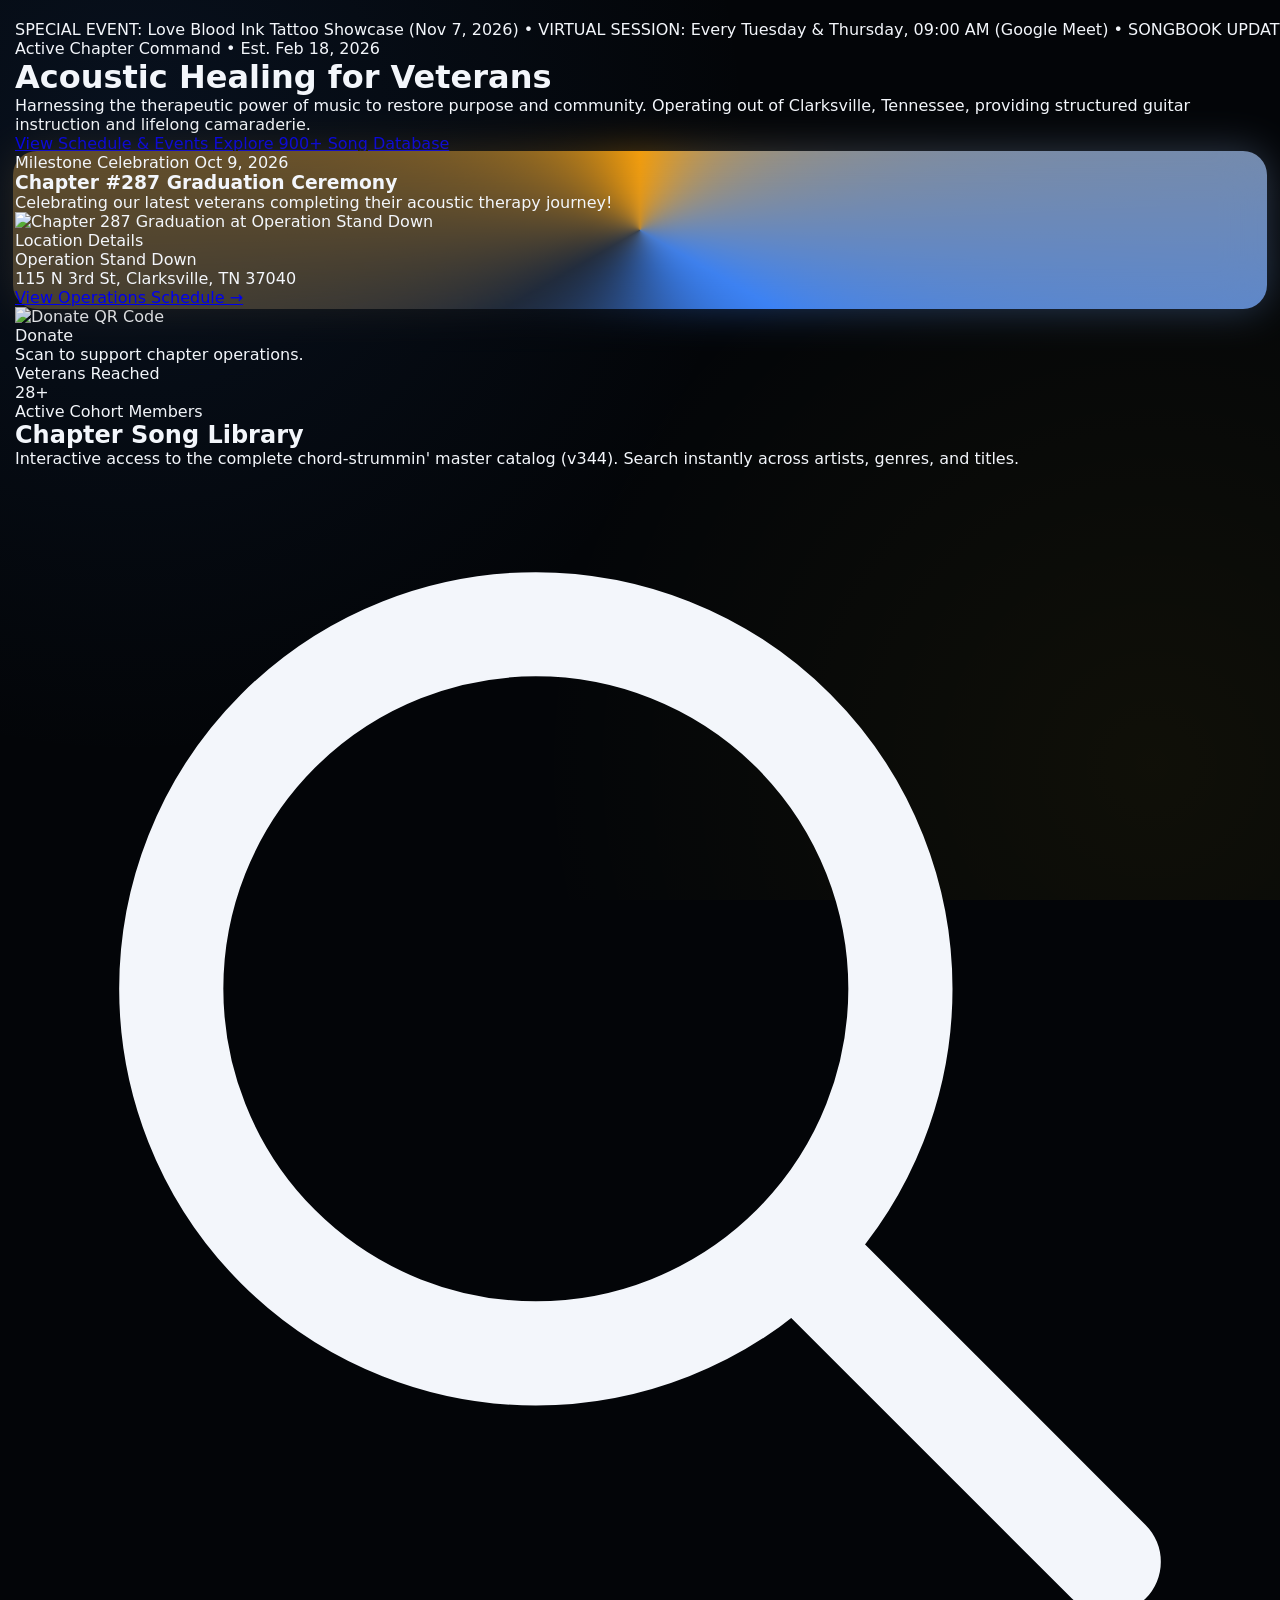
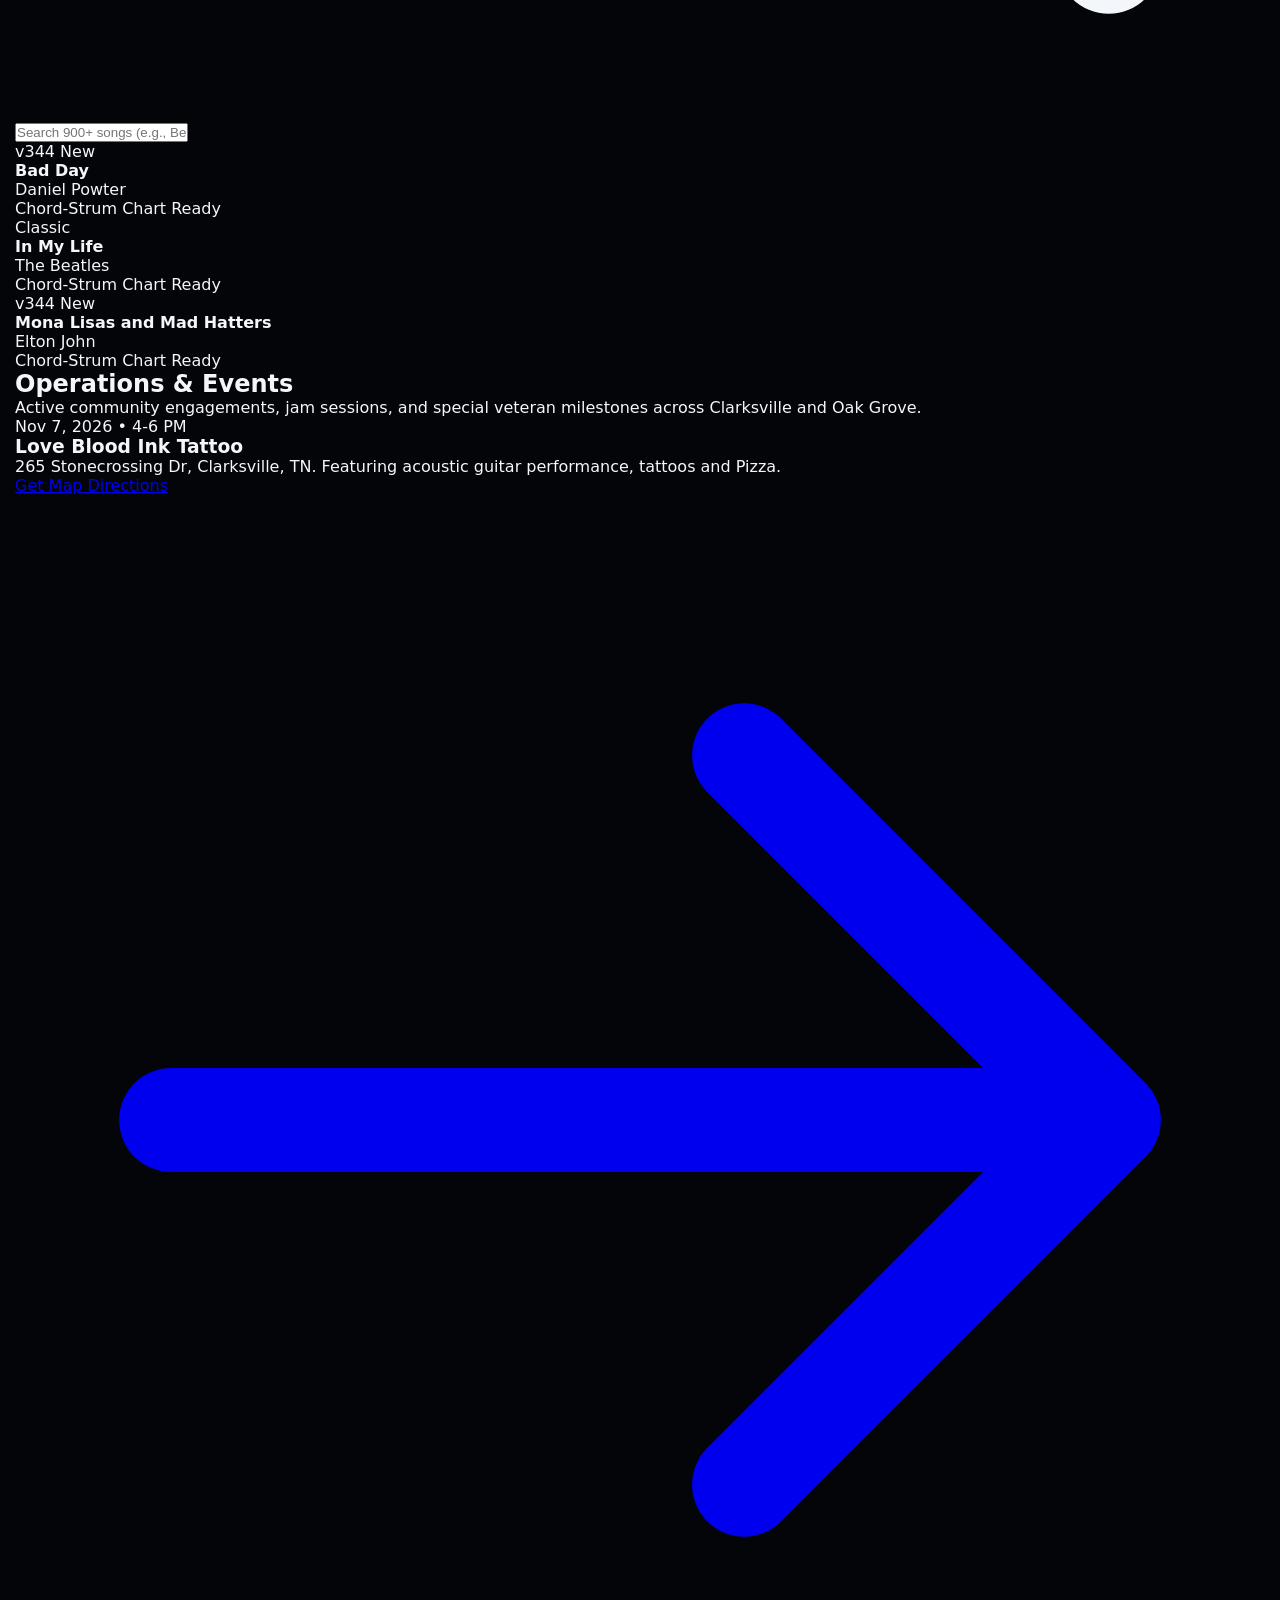
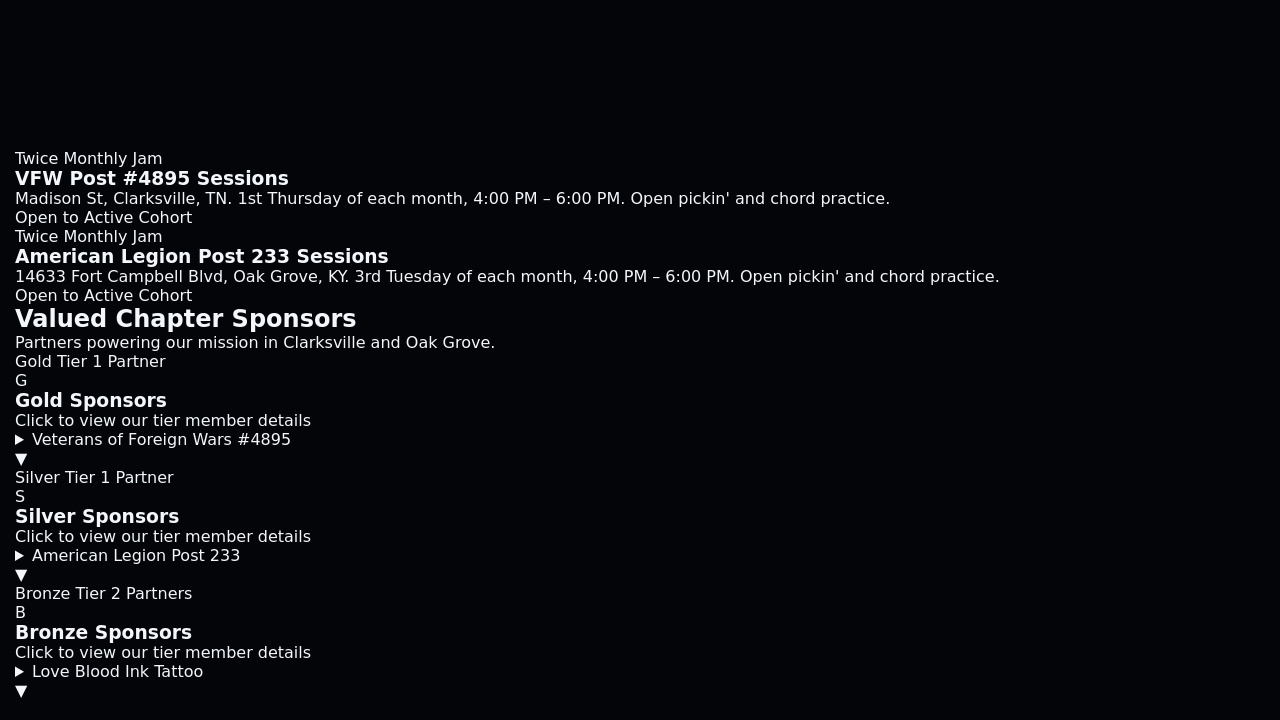
==== index.html @ 3e3a2ae1 "Add Google site verification meta tag" ====
<!-- index.html -->
<!DOCTYPE html>
<html lang="en" class="dark">
<head>
    <meta charset="UTF-8">
    <meta name="viewport" content="width=device-width, initial-scale=1.0">
    <meta name="google-site-verification" content="AW5f9Mmrhe_3c3aLxOnOSqoqb2fnIcGf6mz54ouzAdc" />
    <title>Guitars For Vets | Clarksville Chapter 287</title>
    <script src="https://cdn.tailwindcss.com"></script>
    <link rel="stylesheet" href="style.css">
    <link rel="preconnect" href="https://fonts.googleapis.com">
    <link rel="preconnect" href="https://fonts.gstatic.com" crossorigin>
    <link href="https://fonts.googleapis.com/css2?family=Plus+Jakarta+Sans:wght@300;400;500;600;700;800&family=Space+Grotesk:wght@500;700&display=swap" rel="stylesheet">
    
    <!-- Favicon & Asset Links -->
    <link rel="icon" href="images/Picture2.png">

    <!-- Component Scripts -->
    <script src="components/nav.js" defer></script>
    <script src="components/footer.js" defer></script>
</head>
<body class="bg-[#030712] text-slate-100 font-['Plus_Jakarta_Sans',sans-serif] selection:bg-amber-500 selection:text-black overflow-x-hidden">

    <!-- Ambient Neon Backdrops -->
    <div class="fixed inset-0 pointer-events-none z-0">
        <div class="absolute top-[-10%] left-[-10%] w-[50vw] h-[50vw] rounded-full bg-amber-600/10 blur-[140px]"></div>
        <div class="absolute bottom-[-10%] right-[-10%] w-[50vw] h-[50vw] rounded-full bg-blue-600/10 blur-[140px]"></div>
    </div>

    <!-- Nav injected dynamically -->
    <div id="nav-placeholder"></div>

    <!-- Ticker Container -->
    <div class="relative z-10 max-w-7xl mx-auto px-6 mt-8">
        <div class="border border-slate-800/80 bg-slate-950/60 backdrop-blur-md rounded-3xl overflow-hidden py-4 shadow-xl">
            <div class="flex whitespace-nowrap animate-marquee">
                <div class="flex items-center gap-12 text-sm font-semibold tracking-wider text-slate-300 px-6">
                    <span class="flex items-center gap-2 text-amber-400"><span class="w-2 h-2 rounded-full bg-amber-400"></span> SPECIAL EVENT: Love Blood Ink Tattoo Showcase (Nov 7, 2026)</span>
                    <span>•</span>
                    <span>VIRTUAL SESSION: Every Tuesday &amp; Thursday, 09:00 AM (Google Meet)</span>
                    <span>•</span>
                    <span class="text-blue-400">SONGBOOK UPDATE: v344 Live with 900+ Indexed Charts</span>
                    <span>•</span>
                    <span>JAM SESSIONS: 1st Thursday; @ VFW Post #4895, Madison St.</span>
                    <span>•</span>
                    <span>JAM SESSIONS: 3rd Tuesday; @ American Legion Post 233, Oak Grove, KY</span>
                    <span>•</span>
                    <span>Graduation: 9 October, 12pm @ Operation Stand Down, 115 N 3rd St. Clarksville, TN 37040</span>
                </div>
                <div class="flex items-center gap-12 text-sm font-semibold tracking-wider text-slate-300 px-6" aria-hidden="true">
                    <span class="flex items-center gap-2 text-amber-400"><span class="w-2 h-2 rounded-full bg-amber-400"></span> SPECIAL EVENT: Love Blood Ink Tattoo Showcase (Nov 7, 2026)</span>
                    <span>•</span>
                    <span>VIRTUAL SESSION: Every Tuesday &amp; Thursday, 09:00 AM (Google Meet)</span>
                    <span>•</span>
                    <span class="text-blue-400">SONGBOOK UPDATE: v344 Live with 900+ Indexed Charts</span>
                    <span>•</span>
                    <span>JAM SESSIONS: 1st Thursday; @ VFW Post #4895, Madison St.</span>
                    <span>•</span>
                    <span>JAM SESSIONS: 3rd Tuesday; @ American Legion Post 233, Oak Grove, KY</span>
                    <span>•</span>
                    <span>Graduation: 9 October, 12pm @ Operation Stand Down, 115 N 3rd St. Clarksville, TN 37040</span>
                </div>
            </div>
        </div>
    </div>

    <!-- Sponsor Flyer Thumbnail Showcase Banner 
    <section class="relative z-10 max-w-7xl mx-auto px-6 mt-8">
        <div class="p-6 rounded-3xl bg-slate-900/60 border border-slate-800/80 backdrop-blur-xl flex flex-col md:flex-row items-center justify-between gap-6 shadow-xl">
            <div class="space-y-2 text-center md:text-left">
                <span class="px-2.5 py-0.5 rounded-full bg-amber-500/20 text-amber-400 text-xs font-extrabold tracking-wider uppercase border border-amber-500/30">
                    Community Partners
                </span>
                <h3 class="text-2xl font-bold font-['Space_Grotesk'] text-white">
                    Thank You To Our Chapter Sponsors
                </h3>
                <p class="text-slate-400 text-sm max-w-xl">
                    Your support helps heal, music unites, and freedom inspires. Click to view our updated sponsor appreciation roster including VFW #4895, American Legion Post 233, Love Blood Ink Tattoo, and McReynolds Nave & Larson Funeral Home.
                </p>
            </div>
            <div class="w-full md:w-72 shrink-0">
                <a href="#gallery" class="block rounded-2xl overflow-hidden border border-slate-700/60 bg-slate-950/80 group shadow-lg hover:border-amber-500/50 transition-all">
                    <!-- Correct path to the flyer is images/sponsor.appreciation1.jpg -->
                   <!-- <img src="images/sponsor.appreciation1.jpg" alt="Chapter 287 Sponsor Appreciation Flyer" class="w-full h-auto object-cover group-hover:scale-105 transition-transform duration-500">
                </a>
            </div>
        </div>
    </section> -->

    <!-- Hero Section -->
    <header class="relative z-10 max-w-7xl mx-auto px-6 pt-8 pb-6 lg:pt-10 lg:pb-8">
        <div class="grid lg:grid-cols-12 gap-12 items-center">
            <div class="lg:col-span-7 space-y-8">
                <div class="inline-flex items-center gap-2 px-3.5 py-1.5 rounded-full bg-amber-500/10 border border-amber-500/20 text-amber-400 text-xs font-semibold tracking-wide uppercase animate-pulse">
                    <span class="w-2 h-2 rounded-full bg-amber-400"></span>
                    Active Chapter Command • Est. Feb 18, 2026
                </div>
                <h1 class="text-5xl lg:text-7xl font-extrabold font-['Space_Grotesk'] tracking-tight leading-[1.1]">
                    Acoustic Healing for <span class="text-transparent bg-clip-text bg-gradient-to-r from-amber-400 to-amber-600">Veterans</span>
                </h1>
                <p class="text-slate-400 text-lg leading-relaxed">
                    Harnessing the therapeutic power of music to restore purpose and community. Operating out of Clarksville, Tennessee, providing structured guitar instruction and lifelong camaraderie.
                </p>
                <div class="flex flex-wrap gap-4 pt-2">
                    <a href="operations.html" class="px-8 py-4 rounded-2xl bg-gradient-to-r from-amber-500 to-amber-600 text-slate-950 font-bold hover:from-amber-400 hover:to-amber-500 transition-all shadow-lg shadow-amber-500/20 flex items-center gap-2">
                        View Schedule &amp; Events
                    </a>
                    <a href="songs.html" class="px-8 py-4 rounded-2xl bg-slate-900/80 border border-slate-800 text-white font-bold hover:bg-slate-800 hover:border-slate-700 transition-all">
                        Explore 900+ Song Database
                    </a>
                </div>
            </div>

            <!-- Bento Cards Column -->
            <div class="lg:col-span-5 space-y-6">
                <!-- Graduation Flash Announcement Card with Continuous Glowing Border -->
                <div class="relative p-[2px] rounded-3xl overflow-hidden shadow-2xl shadow-amber-500/20 animate-border-glow">
                    <div class="relative z-10 bg-slate-900/95 backdrop-blur-xl p-6 rounded-[23px] space-y-5 border border-slate-800/80">
                        
                        <!-- Header & Badge -->
                        <div class="space-y-2">
                            <div class="flex items-center justify-between">
                                <span class="px-2.5 py-0.5 rounded-full bg-amber-500/20 text-amber-400 text-xs font-extrabold tracking-wider uppercase border border-amber-500/30">
                                    Milestone Celebration
                                </span>
                                <span class="text-xs text-slate-400 font-medium">Oct 9, 2026</span>
                            </div>
                            <h3 class="text-xl font-bold font-['Space_Grotesk'] text-white">
                                Chapter #287 Graduation Ceremony
                            </h3>
                            <p class="text-slate-300 text-sm leading-relaxed">
                                Celebrating our latest veterans completing their acoustic therapy journey!
                            </p>
                        </div>
                    
                        <!-- OSD Graduation Image Preview -->
                        <div class="rounded-xl overflow-hidden border border-slate-700/50 bg-slate-950/40 relative group flex items-center justify-center p-2">
                            <img src="images/grad-oct-10.jpg" alt="Chapter 287 Graduation at Operation Stand Down" class="w-full h-auto object-contain rounded-lg group-hover:scale-[1.02] transition-transform duration-500">
                        </div>

                        <!-- Location Box -->
                        <div class="p-4 rounded-2xl bg-slate-950/60 border border-slate-800/60 space-y-1">
                            <span class="block text-xs uppercase tracking-wider text-amber-400 font-bold">Location Details</span>
                            <p class="text-white text-sm font-semibold">Operation Stand Down</p>
                            <p class="text-slate-400 text-xs">115 N 3rd St, Clarksville, TN 37040</p>
                        </div>

                        <!-- Action Button -->
                        <div>
                            <a href="sessions.html" class="w-full inline-flex items-center justify-center px-6 py-3 rounded-xl bg-amber-500 hover:bg-amber-400 text-black font-bold text-sm transition-all shadow-lg shadow-amber-500/30 transform hover:-translate-y-0.5">
                                View Operations Schedule &rarr;
                            </a>
                        </div>

                    </div>
                </div>
                
                <div class="grid grid-cols-2 gap-4">
                    <div class="p-6 rounded-3xl bg-slate-900/60 border border-slate-800/80 backdrop-blur-md flex flex-col justify-between">
                        <div class="w-16 h-16 rounded-2xl bg-white p-2 flex items-center justify-center mb-4 overflow-hidden">
                            <img src="images/Designer.png" alt="Donate QR Code" class="w-full h-full object-contain">
                        </div>
                        <div>
                            <div class="text-xs font-bold text-amber-500 uppercase tracking-widest">Donate</div>
                            <div class="text-xs text-slate-400 mt-0.5">Scan to support chapter operations.</div>
                        </div>
                    </div>
                    <div class="p-6 rounded-3xl bg-slate-900/60 border border-slate-800/80 backdrop-blur-md flex flex-col justify-between">
                        <div class="text-xs font-bold text-slate-400 uppercase tracking-widest">Veterans Reached</div>
                        <div class="text-3xl font-extrabold text-amber-400 font-['Space_Grotesk'] my-2">28+</div>
                        <div class="text-xs text-slate-400">Active Cohort Members</div>
                    </div>
                </div>
            </div>
        </div>
    </header>
    
    <!-- Main Content Section -->
    <main class="relative z-10 max-w-7xl mx-auto px-6 pt-4 pb-24 space-y-24">

        <!-- Songbook Engine -->
        <section id="songbook" class="space-y-8">
            <div class="max-w-2xl">
                <h2 class="text-3xl lg:text-4xl font-extrabold font-['Space_Grotesk'] tracking-tight">Chapter Song Library</h2>
                <p class="text-slate-400 mt-2">Interactive access to the complete chord-strummin' master catalog (v344). Search instantly across artists, genres, and titles.</p>
            </div>

            <div class="p-8 rounded-3xl bg-slate-900/80 border border-slate-800/80 backdrop-blur-2xl shadow-2xl space-y-6">
                <div class="relative">
                    <svg class="absolute left-4 top-1/2 -translate-y-1/2 w-5 h-5 text-slate-500" fill="none" stroke="currentColor" viewBox="0 0 24 24"><path stroke-linecap="round" stroke-linejoin="round" stroke-width="2" d="M21 21l-6-6m2-5a7 7 0 11-14 0 7 7 0 0114 0z"/></svg>
                    <input type="text" id="liveSongSearch" placeholder="Search 900+ songs (e.g., Beatles, Daniel Powter, Johnny Cash, Ed Sheeran)..." class="w-full bg-slate-950/80 border border-slate-800 rounded-2xl pl-12 pr-4 py-4 text-white placeholder-slate-500 focus:outline-none focus:border-amber-500 transition-colors font-medium">
                </div>

                <div class="grid md:grid-cols-2 lg:grid-cols-3 gap-4" id="songGrid">
                    <div class="p-5 rounded-2xl bg-slate-950/50 border border-slate-800/60 hover:border-amber-500/40 transition-all flex flex-col justify-between">
                        <div>
                            <span class="text-xs font-semibold px-2.5 py-1 rounded-md bg-amber-500/10 text-amber-400">v344 New</span>
                            <h4 class="font-bold text-white mt-3 text-lg">Bad Day</h4>
                            <p class="text-sm text-slate-400">Daniel Powter</p>
                        </div>
                        <span class="text-xs text-slate-500 mt-4 flex items-center gap-1 font-mono">Chord-Strum Chart Ready</span>
                    </div>
                    <div class="p-5 rounded-2xl bg-slate-950/50 border border-slate-800/60 hover:border-amber-500/40 transition-all flex flex-col justify-between">
                        <div>
                            <span class="text-xs font-semibold px-2.5 py-1 rounded-md bg-blue-500/10 text-blue-400">Classic</span>
                            <h4 class="font-bold text-white mt-3 text-lg">In My Life</h4>
                            <p class="text-sm text-slate-400">The Beatles</p>
                        </div>
                        <span class="text-xs text-slate-500 mt-4 flex items-center gap-1 font-mono">Chord-Strum Chart Ready</span>
                    </div>
                    <div class="p-5 rounded-2xl bg-slate-950/50 border border-slate-800/60 hover:border-amber-500/40 transition-all flex flex-col justify-between">
                        <div>
                            <span class="text-xs font-semibold px-2.5 py-1 rounded-md bg-amber-500/10 text-amber-400">v344 New</span>
                            <h4 class="font-bold text-white mt-3 text-lg">Mona Lisas and Mad Hatters</h4>
                            <p class="text-sm text-slate-400">Elton John</p>
                        </div>
                        <span class="text-xs text-slate-500 mt-4 flex items-center gap-1 font-mono">Chord-Strum Chart Ready</span>
                    </div>
                </div>
            </div>
        </section>

        <!-- Chapter Operations & Special Events Grid -->
        <section id="events" class="space-y-8">
            <div class="max-w-2xl">
                <h2 class="text-3xl lg:text-4xl font-extrabold font-['Space_Grotesk'] tracking-tight">Operations &amp; Events</h2>
                <p class="text-slate-400 mt-2">Active community engagements, jam sessions, and special veteran milestones across Clarksville and Oak Grove.</p>
            </div>

            <div class="grid lg:grid-cols-3 gap-6">
                <div class="p-8 rounded-3xl bg-slate-900/60 border border-slate-800/80 backdrop-blur-xl flex flex-col justify-between">
                    <div>
                        <div class="text-xs font-bold tracking-widest text-amber-400 uppercase">Nov 7, 2026 • 4-6 PM</div>
                        <h3 class="text-2xl font-bold font-['Space_Grotesk'] text-white mt-2">Love Blood Ink Tattoo</h3>
                        <p class="text-slate-400 text-sm mt-3 leading-relaxed">265 Stonecrossing Dr, Clarksville, TN. Featuring acoustic guitar performance, tattoos and Pizza.</p>
                    </div>
                    <a href="https://maps.google.com/?q=265+Stonecrossing+Drive+Clarksville+TN+37042" target="_blank" rel="noopener noreferrer" class="mt-8 inline-flex items-center gap-2 text-sm font-bold text-amber-400 hover:text-amber-300">
                        <span>Get Map Directions</span>
                        <svg class="w-4 h-4" fill="none" stroke="currentColor" viewBox="0 0 24 24"><path stroke-linecap="round" stroke-linejoin="round" stroke-width="2" d="M14 5l7 7m0 0l-7 7m7-7H3"/></svg>
                    </a>
                </div>

                <div class="p-8 rounded-3xl bg-slate-900/60 border border-slate-800/80 backdrop-blur-xl flex flex-col justify-between">
                    <div>
                        <div class="text-xs font-bold tracking-widest text-blue-400 uppercase">Twice Monthly Jam</div>
                        <h3 class="text-2xl font-bold font-['Space_Grotesk'] text-white mt-2">VFW Post #4895 Sessions</h3>
                        <p class="text-slate-400 text-sm mt-3 leading-relaxed">Madison St, Clarksville, TN. 1st Thursday of each month, 4:00 PM – 6:00 PM. Open pickin' and chord practice.</p>
                    </div>
                    <span class="mt-8 inline-flex items-center gap-2 text-sm font-semibold text-slate-500">
                        <span>Open to Active Cohort</span>
                    </span>
                </div>

                <div class="p-8 rounded-3xl bg-slate-900/60 border border-slate-800/80 backdrop-blur-xl flex flex-col justify-between">
                    <div>
                        <div class="text-xs font-bold tracking-widest text-blue-400 uppercase">Twice Monthly Jam</div>
                        <h3 class="text-2xl font-bold font-['Space_Grotesk'] text-white mt-2">American Legion Post 233 Sessions</h3>
                        <p class="text-slate-400 text-sm mt-3 leading-relaxed">14633 Fort Campbell Blvd, Oak Grove, KY. 3rd Tuesday of each month, 4:00 PM – 6:00 PM. Open pickin' and chord practice.</p>
                    </div>
                    <span class="mt-8 inline-flex items-center gap-2 text-sm font-semibold text-slate-500">
                        <span>Open to Active Cohort</span>
                    </span>
                </div> 
            </div>
        </section>

        <!-- Sponsor Tiers & Business Cards Section -->
        <section id="gallery" class="space-y-6">
            <div>
                <h2 class="text-3xl font-extrabold font-['Space_Grotesk'] text-white tracking-tight">Valued Chapter Sponsors</h2>
                <p class="text-slate-400 mt-1">Partners powering our mission in Clarksville and Oak Grove.</p>
            </div>

            <!-- Tiers Grid Container (Strictly 3 Columns) -->
            <div class="grid grid-cols-1 md:grid-cols-3 gap-6">
                
                <!-- Gold Tier -->
                <div class="p-6 rounded-3xl bg-slate-900/60 border border-slate-800/80 backdrop-blur-xl flex flex-col justify-between space-y-4">
                    <div>
                        <div class="flex items-center justify-between">
                            <div class="flex items-center gap-2">
                                <span class="text-xs font-bold tracking-widest text-amber-500 uppercase">Gold Tier</span>
                                <span class="px-2 py-0.5 rounded-full bg-amber-500/20 text-amber-400 text-[10px] font-bold">1 Partner</span>
                            </div>
                            <span class="w-8 h-8 rounded-xl bg-amber-500/10 border border-amber-500/30 text-amber-400 font-bold text-xs flex items-center justify-center">G</span>
                        </div>
                        <h3 class="text-xl font-bold font-['Space_Grotesk'] text-white mt-3">Gold Sponsors</h3>
                        <p class="text-slate-400 text-xs mt-1">Click to view our tier member details</p>
                    </div>

                    <!-- Partner Card Inside Tier Container -->
                    <div class="space-y-3 pt-2">
                        <details class="group/partner bg-slate-950/60 border border-slate-800/60 rounded-2xl p-4 cursor-pointer transition-all">
                            <summary class="flex items-center justify-between list-none select-none">
                                <span class="font-bold text-white text-sm">Veterans of Foreign Wars #4895</span>
                                <div class="w-6 h-6 rounded-lg bg-amber-500/10 border border-amber-500/30 text-amber-400 font-bold text-xs flex items-center justify-center group-open/partner:rotate-180 transition-transform">
                                    ▼
                                </div>
                            </summary>
                            <div class="mt-3 pt-3 border-t border-slate-800/80 text-xs text-slate-400">
                                <p>1701 Haynes St. Clarksville, TN 37043</p>
                            </div>
                        </details>
                    </div>
                </div>

                <!-- Silver Tier -->
                <div class="p-6 rounded-3xl bg-slate-900/60 border border-slate-800/80 backdrop-blur-xl flex flex-col justify-between space-y-4">
                    <div>
                        <div class="flex items-center justify-between">
                            <div class="flex items-center gap-2">
                                <span class="text-xs font-bold tracking-widest text-slate-400 uppercase">Silver Tier</span>
                                <span class="px-2 py-0.5 rounded-full bg-slate-400/20 text-slate-300 text-[10px] font-bold">1 Partner</span>
                            </div>
                            <span class="w-8 h-8 rounded-xl bg-slate-400/10 border border-slate-400/30 text-slate-300 font-bold text-xs flex items-center justify-center">S</span>
                        </div>
                        <h3 class="text-xl font-bold font-['Space_Grotesk'] text-white mt-3">Silver Sponsors</h3>
                        <p class="text-slate-400 text-xs mt-1">Click to view our tier member details</p>
                    </div>

                    <!-- Partner Card Inside Tier Container -->
                    <div class="space-y-3 pt-2">
                        <details class="group/partner bg-slate-950/60 border border-slate-800/60 rounded-2xl p-4 cursor-pointer transition-all">
                            <summary class="flex items-center justify-between list-none select-none">
                                <span class="font-bold text-white text-sm">American Legion Post 233</span>
                                <div class="w-6 h-6 rounded-lg bg-slate-400/10 border border-slate-400/30 text-slate-300 font-bold text-xs flex items-center justify-center group-open/partner:rotate-180 transition-transform">
                                    ▼
                                </div>
                            </summary>
                            <div class="mt-3 pt-3 border-t border-slate-800/80 text-xs text-slate-400">
                                <p>14633 Fort Campbell Blvd. Oak Grove, KY 42262</p>
                            </div>
                        </details>
                    </div>
                </div>

                <!-- Bronze Tier -->
                <div class="p-6 rounded-3xl bg-slate-900/60 border border-slate-800/80 backdrop-blur-xl flex flex-col justify-between space-y-4">
                    <div>
                        <div class="flex items-center justify-between">
                            <div class="flex items-center gap-2">
                                <span class="text-xs font-bold tracking-widest text-amber-600 uppercase">Bronze Tier</span>
                                <span class="px-2 py-0.5 rounded-full bg-amber-600/20 text-amber-500 text-[10px] font-bold">2 Partners</span>
                            </div>
                            <span class="w-8 h-8 rounded-xl bg-amber-600/10 border border-amber-600/30 text-amber-500 font-bold text-xs flex items-center justify-center">B</span>
                        </div>
                        <h3 class="text-xl font-bold font-['Space_Grotesk'] text-white mt-3">Bronze Sponsors</h3>
                        <p class="text-slate-400 text-xs mt-1">Click to view our tier member details</p>
                    </div>

                   <!-- Partner Cards Inside Tier Container -->
                    <div class="space-y-3 pt-2">
                        <!-- Partner 1: Love Blood Ink Tattoo -->
                        <details class="group/partner bg-slate-950/60 border border-slate-800/60 rounded-2xl p-4 cursor-pointer transition-all">
                            <summary class="flex items-center justify-between list-none select-none">
                                <span class="font-bold text-white text-sm">Love Blood Ink Tattoo</span>
                                <div class="w-6 h-6 rounded-lg bg-amber-600/10 border border-amber-600/30 text-amber-500 font-bold text-xs flex items-center justify-center group-open/partner:rotate-180 transition-transform">
                                    ▼
                                </div>
                            </summary>
                            <!-- Expanded Partner Content Goes Here -->
                            <div class="mt-4 pt-4 border-t border-slate-800/80 text-sm text-slate-300">
                                <p>Partner details and location info...</p>
                            </div>
                        </details>
                    </div>
                </div>
            </div>
        </div>
    </main>

    <!-- Footer injected dynamically -->
    <div id="footer-placeholder"></div>

</body>
</html>
---- style.css ----
/* style.css */
:root {
    --bg-deep: #030508;
    --surface: rgba(13, 17, 26, 0.7);
    --surface-hover: rgba(20, 26, 38, 0.85);
    --border: rgba(44, 103, 190, 0.25);
    --border-glow: rgba(255, 215, 0, 0.4);
    --gold: #FFD700;
    --silver: #C0C0C0;
    --bronze: #CD7F32;
    --accent-red: #ff334b;
    --text-main: #f3f6fb;
    --text-muted: #8b9ab3;
    --radius: 16px;
    --transition: all 0.3s cubic-bezier(0.16, 1, 0.3, 1);
}

* {
    box-sizing: border-box;
    margin: 0;
    padding: 0;
}

body {
    background-color: var(--bg-deep);
    color: var(--text-main);
    font-family: system-ui, -apple-system, BlinkMacSystemFont, "Segoe UI", Roboto, sans-serif;
    padding: 20px 15px; /* Reduced side padding slightly for small screens */
    background-image: 
        radial-gradient(circle at 10% 15%, rgba(44, 103, 190, 0.12) 0%, transparent 45%),
        radial-gradient(circle at 90% 85%, rgba(255, 215, 0, 0.05) 0%, transparent 45%);
    background-attachment: fixed;
    min-height: 100vh;
    overflow-x: hidden;
    max-width: 100vw;
}

html {
    overflow-x: hidden;
    max-width: 100vw;
}

.command-wrapper {
    max-width: 1320px;
    margin: 0 auto;
    display: flex;
    flex-direction: column;
    gap: 24px;
    width: 100%;
}

/* Glassmorphism Panels */
.glass-panel {
    background: var(--surface);
    backdrop-filter: blur(20px);
    -webkit-backdrop-filter: blur(20px);
    border: 1px solid var(--border);
    border-radius: var(--radius);
    padding: 20px;
    box-shadow: 0 20px 40px rgba(0, 0, 0, 0.6);
    transition: var(--transition);
}
.glass-panel:hover {
    border-color: var(--border-glow);
}

/* Hero Header */
.hero-header {
    display: flex;
    align-items: center;
    justify-content: space-between;
    padding: 15px 20px;
    background: linear-gradient(135deg, rgba(13, 17, 26, 0.85) 0%, rgba(5, 8, 15, 0.95) 100%);
    border: 1px solid rgba(44, 103, 190, 0.35);
    border-radius: var(--radius);
    position: relative;
    overflow: hidden;
    flex-wrap: wrap; /* Allows wrapping on small screens */
    gap: 15px;
}
.hero-header::before {
    content: '';
    position: absolute;
    top: 0; left: 0; width: 4px; height: 100%;
    background: var(--gold);
    box-shadow: 0 0 15px var(--gold);
}
.hero-logo {
    max-height: 55px;
    width: auto;
    filter: drop-shadow(0 4px 8px rgba(0,0,0,0.4));
}
.hero-titles {
    text-align: center;
    flex-grow: 1;
    padding: 0 10px;
}
.hero-titles h1 {
    font-size: 1.5em;
    font-weight: 800;
    color: var(--gold);
    letter-spacing: 0.04em;
    text-transform: uppercase;
    text-shadow: 0 2px 10px rgba(255, 215, 0, 0.2);
}
.hero-meta {
    font-size: 0.9em;
    color: var(--text-muted);
    margin-top: 4px;
    font-weight: 500;
}

/* Live Announcement Ticker */
.ticker-bar {
    background: rgba(8, 12, 20, 0.8);
    border: 1px solid var(--border);
    border-radius: 12px;
    padding: 10px 15px;
    display: flex;
    align-items: center;
    overflow: hidden;
}

.ticker-badge {
    background: #003366;
    color: var(--gold);
    font-weight: 800;
    font-size: 0.7em;
    padding: 5px 10px;
    border-radius: 6px;
    margin-right: 12px;
    letter-spacing: 0.08em;
    flex-shrink: 0;
    border: 1px solid rgba(255, 215, 0, 0.2);
}

.ticker-viewport {
    overflow: hidden;
    white-space: nowrap;
    width: 100%;
}

.ticker-track {
    display: inline-block;
    animation: marquee 105s linear infinite;
}

.ticker-item {
    display: inline-block;
    margin-right: 40px;
    font-size: 0.85em;
    color: var(--text-main);
    font-weight: 500;
}

@keyframes marquee {
    0% { transform: translateX(0); }
    100% { transform: translateX(-50%); }
}

.animate-marquee {
    display: flex;
    width: max-content;
    animation: marquee 105s linear infinite;
}

.animate-marquee:hover,
.ticker-bar:hover .ticker-track {
    animation-play-state: paused;
}

/* Bento Grid Layout */
.bento-grid {
    display: grid;
    grid-template-columns: repeat(3, 1fr);
    gap: 16px;
}
.bento-box {
    background: var(--surface);
    border: 1px solid var(--border);
    border-radius: var(--radius);
    padding: 20px;
    display: flex;
    flex-direction: column;
    justify-content: space-between;
    position: relative;
    transition: var(--transition);
}
.bento-box:hover {
    transform: translateY(-4px);
    border-color: var(--gold);
    box-shadow: 0 12px 30px rgba(0,0,0,0.5);
}

/* Featured Event Callout */
.featured-event-banner {
    background: linear-gradient(135deg, rgba(26, 13, 15, 0.9) 0%, rgba(13, 17, 26, 0.95) 100%);
    border: 2px solid var(--accent-red);
    border-radius: var(--radius);
    padding: 20px;
    display: flex;
    align-items: center;
    justify-content: space-between;
    gap: 16px;
    box-shadow: 0 10px 30px rgba(255, 51, 75, 0.15);
    flex-wrap: wrap;
}

/* Interactive Buttons */
.btn-action {
    background: var(--gold);
    color: #030508;
    padding: 10px 18px;
    font-weight: 700;
    font-size: 0.85em;
    border-radius: 8px;
    text-decoration: none;
    display: inline-flex;
    align-items: center;
    justify-content: center;
    gap: 8px;
    border: none;
    cursor: pointer;
    transition: var(--transition);
    box-shadow: 0 4px 15px rgba(255, 215, 0, 0.25);
    min-height: 44px; /* Touch target minimum requirement */
}
.btn-action:hover {
    opacity: 0.95;
    transform: scale(1.02);
    box-shadow: 0 6px 20px rgba(255, 215, 0, 0.4);
}
.btn-action.red {
    background: var(--accent-red);
    color: white;
    box-shadow: 0 4px 15px rgba(255, 51, 75, 0.3);
}

/* Collapsible Accordions */
.accordion-group {
    display: flex;
    flex-direction: column;
    gap: 12px;
}
.accordion-btn {
    width: 100%;
    background: rgba(18, 24, 38, 0.6);
    border: 1px solid var(--border);
    border-radius: 10px;
    padding: 0;
    display: flex;
    align-items: stretch;
    cursor: pointer;
    text-align: left;
    overflow: hidden;
    transition: var(--transition);
    min-height: 48px;
}
.accordion-btn:hover {
    border-color: var(--gold);
}
.accordion-tag {
    background: #003366;
    color: var(--gold);
    font-weight: 800;
    padding: 12px 16px;
    display: flex;
    align-items: center;
    justify-content: center;
    border-right: 1px solid var(--border);
    font-size: 0.8em;
    letter-spacing: 0.06em;
    min-width: 100px;
}
.accordion-label {
    padding: 12px 16px;
    flex-grow: 1;
    display: flex;
    align-items: center;
    justify-content: space-between;
    color: var(--text-main);
    font-weight: 600;
    font-size: 0.9em;
}
.accordion-content {
    display: none;
    background: rgba(5, 8, 15, 0.6);
    border: 1px solid var(--border);
    border-radius: 10px;
    padding: 16px;
    margin-top: 6px;
}

/* Photo Grid Collages */
.photo-collage {
    display: grid;
    grid-template-columns: repeat(auto-fill, minmax(130px, 1fr));
    gap: 10px;
    margin-top: 15px;
}
.collage-thumb {
    width: 100%;
    height: 100px;
    object-fit: cover;
    border-radius: 8px;
    border: 1px solid var(--border);
    transition: var(--transition);
}

/* Songbook Library Search Bar */
.songbook-input {
    width: 100%;
    padding: 12px 16px;
    background: rgba(3, 5, 8, 0.8);
    border: 1px solid var(--border);
    border-radius: 10px;
    color: white;
    font-size: 1em;
    outline: none;
    transition: var(--transition);
    min-height: 44px;
}
.songbook-input:focus {
    border-color: var(--gold);
    box-shadow: 0 0 15px rgba(255, 215, 0, 0.15);
}
.song-results {
    max-height: 240px;
    overflow-y: auto;
    display: flex;
    flex-direction: column;
    gap: 8px;
    margin-top: 15px;
}
.song-row {
    background: rgba(18, 24, 38, 0.4);
    padding: 12px 16px;
    border-radius: 8px;
    border: 1px solid rgba(44, 103, 190, 0.15);
    display: flex;
    justify-content: space-between;
    align-items: center;
    font-size: 0.85em;
    gap: 10px;
}

/* Impact Telemetry Metrics */
.metrics-grid {
    display: grid;
    grid-template-columns: repeat(auto-fit, minmax(140px, 1fr));
    gap: 12px;
}
.metric-card {
    background: var(--surface);
    border: 1px solid var(--border);
    border-radius: 12px;
    padding: 16px;
    text-align: center;
}
.metric-value {
    font-size: 1.75em;
    font-weight: 800;
    color: var(--gold);
    margin-top: 4px;
    display: block;
}
.metric-title {
    font-size: 0.7em;
    color: var(--text-muted);
    text-transform: uppercase;
    letter-spacing: 0.08em;
}

/* Interactive Business Card Carousel */
.sponsor-carousel {
    display: flex;
    gap: 1rem;
    overflow-x: auto;
    width: 100%;
    margin: 0 auto;
    padding: 1rem 0.5rem;
    scroll-behavior: smooth;
    -webkit-overflow-scrolling: touch;
    scrollbar-width: none;
    -ms-overflow-style: none;
}
.sponsor-carousel::-webkit-scrollbar {
    display: none;
}
.sponsor-carousel > * {
    flex: 0 0 auto;
    height: auto;
    transition: transform 0.3s ease;
}

/* Full-Bleed Partner Directory (Fixed for mobile overflow) */
.full-bleed-container,
.partner-directory-section {
    width: 100%;
    padding: 1.5rem 1rem;
    background: rgba(5, 8, 15, 0.4);
    border-top: 1px solid var(--border);
    border-bottom: 1px solid var(--border);
}

.partner-scroll-container {
    display: flex;
    gap: 1rem;
    overflow-x: auto;
    scroll-behavior: smooth;
    -webkit-overflow-scrolling: touch;
    scrollbar-width: none;
    -ms-overflow-style: none;
    padding: 1rem 0;
    width: 100%;
}
.partner-scroll-container::-webkit-scrollbar {
    display: none;
}
.partner-card {
    flex: 0 0 260px;
}

/* Year Selector Buttons */
.btn-year {
    background-color: rgba(15, 23, 42, 0.6);
    border: 1px solid rgba(255, 255, 255, 0.08);
    color: #cbd5e1;
    padding: 8px 14px;
    border-radius: 8px;
    cursor: pointer;
    min-height: 40px;
}
.btn-year.active {
    background-color: #FFD700 !important;
    color: #030712 !important;
    border-color: #FFD700 !important;
    font-weight: 700 !important;
}

/* Cycle Card Collapse */
.cycle-card.collapsed .instructor-box,
.cycle-card.collapsed table {
    display: none !important;
}

/* Navigation Links & Dropdown Drawer */
.hero-nav-links {
    display: flex;
    align-items: center;
    gap: 1.5rem;
    font-size: 0.875rem;
    font-weight: 500;
    color: var(--text-muted);
}
.hero-nav-links a {
    color: inherit;
    text-decoration: none;
    transition: color 0.2s ease;
}
.hero-nav-links a:hover {
    color: var(--gold);
}

/* Responsive Breakpoints */
@media (max-width: 1024px) {
    .bento-grid {
        grid-template-columns: repeat(2, 1fr);
    }
    
    .hero-nav-links {
        display: none;
        position: absolute;
        top: 100%;
        left: 0;
        width: 100%;
        flex-direction: column;
        gap: 8px;
        background: rgba(3, 7, 18, 0.98);
        backdrop-filter: blur(20px);
        border-bottom: 1px solid rgba(44, 103, 190, 0.3);
        padding: 15px;
        box-shadow: 0 20px 30px rgba(0,0,0,0.8);
        z-index: 100;
    }

    .hero-nav-links.mobile-open {
        display: flex;
    }

    .hero-nav-links a {
        padding: 12px 16px;
        background: rgba(13, 17, 26, 0.7);
        border: 1px solid rgba(44, 103, 190, 0.2);
        border-radius: 10px;
        color: #f3f6fb;
        font-size: 0.95rem;
        text-align: left;
    }
}

@media (max-width: 768px) {
    .hero-header {
        flex-direction: column;
        text-align: center;
    }
    .hero-titles {
        padding: 10px 0;
    }
}

@media (max-width: 640px) {
    .bento-grid {
        grid-template-columns: 1fr;
    }
}

/* Animation Utilities */
@property --angle {
  syntax: '<angle>';
  initial-value: 0deg;
  inherits: false;
}

@keyframes spin {
  0% { --angle: 0deg; }
  100% { --angle: 360deg; }
}

.animate-border-glow {
  position: relative;
  border-radius: 1.5rem;
  z-index: 0;
}
.animate-border-glow::before,
.animate-border-glow::after {
  content: '';
  position: absolute;
  inset: -2px;
  border-radius: inherit;
  background: conic-gradient(from var(--angle), #f59e0b, #3b82f6, #1e293b, #f59e0b);
  animation: spin 4s linear infinite;
  z-index: -1;
}
.animate-border-glow::after {
  filter: blur(20px);
  opacity: 0.4;
}
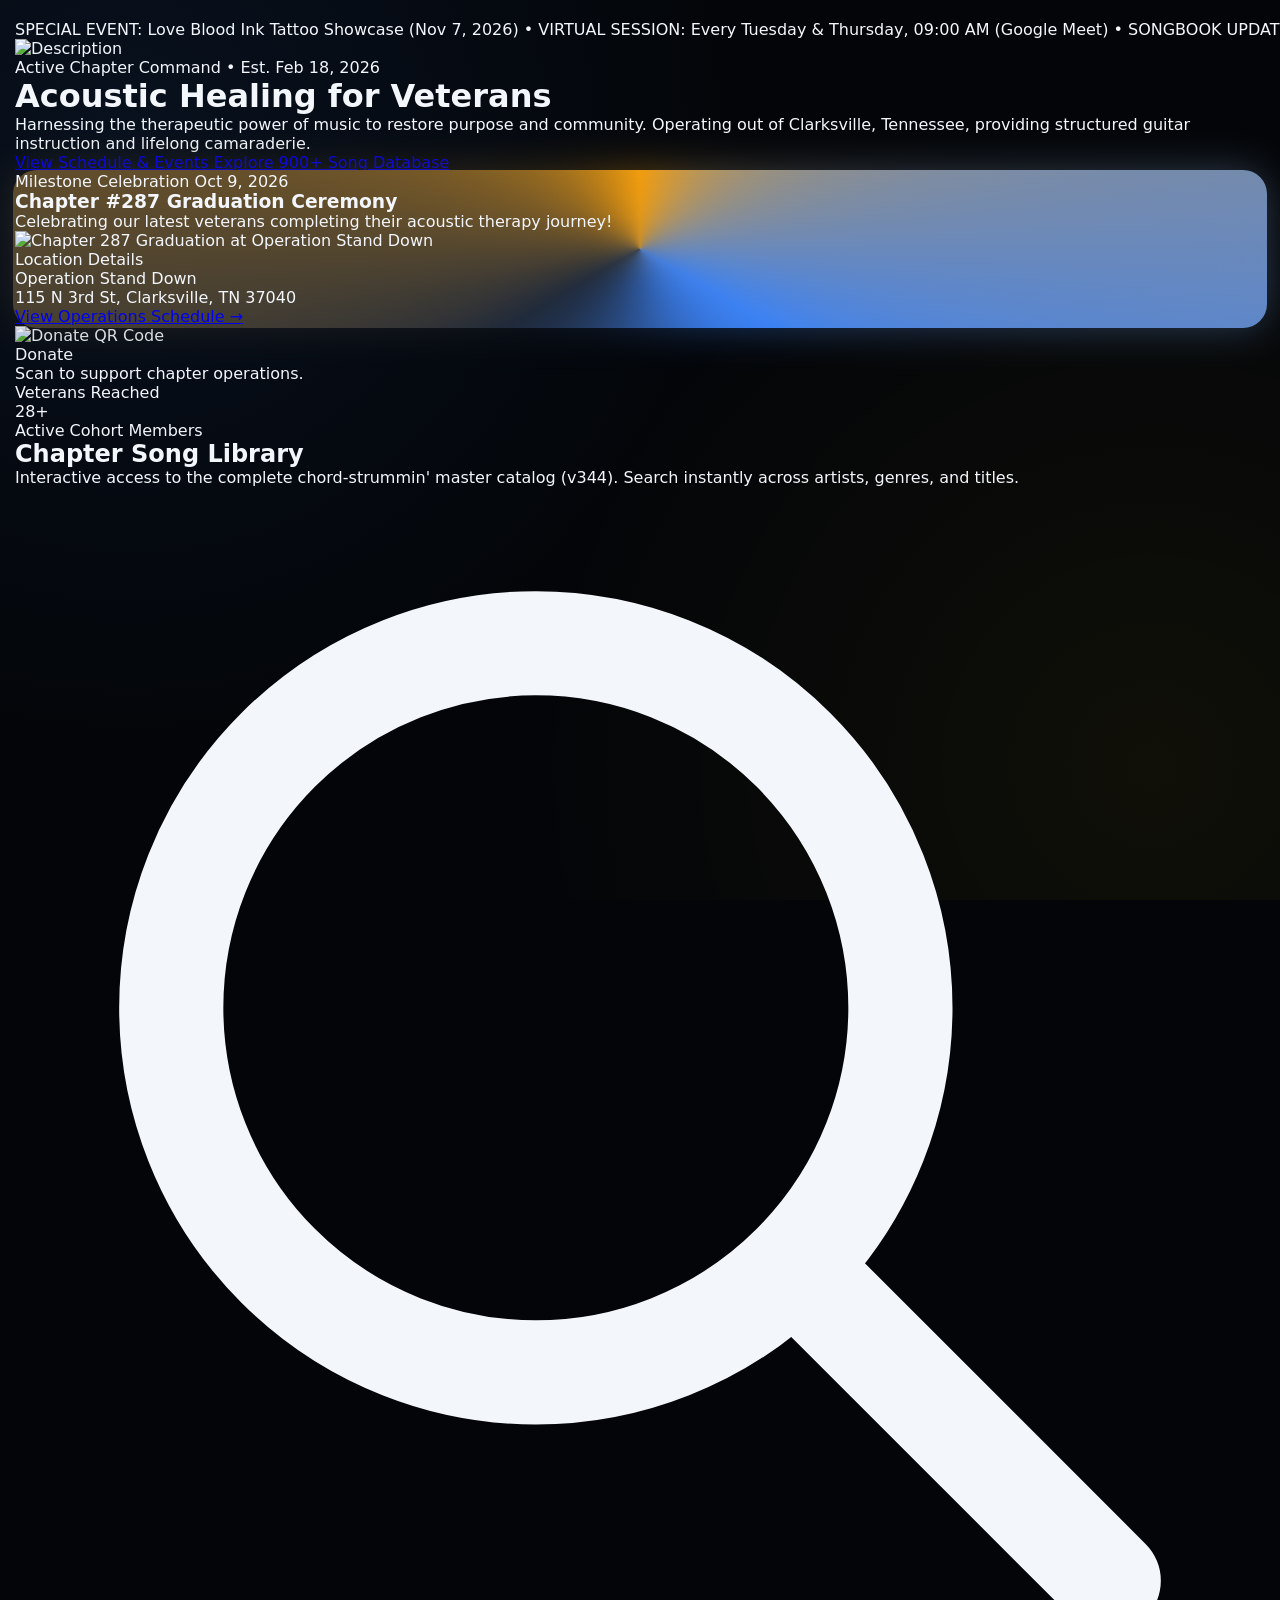
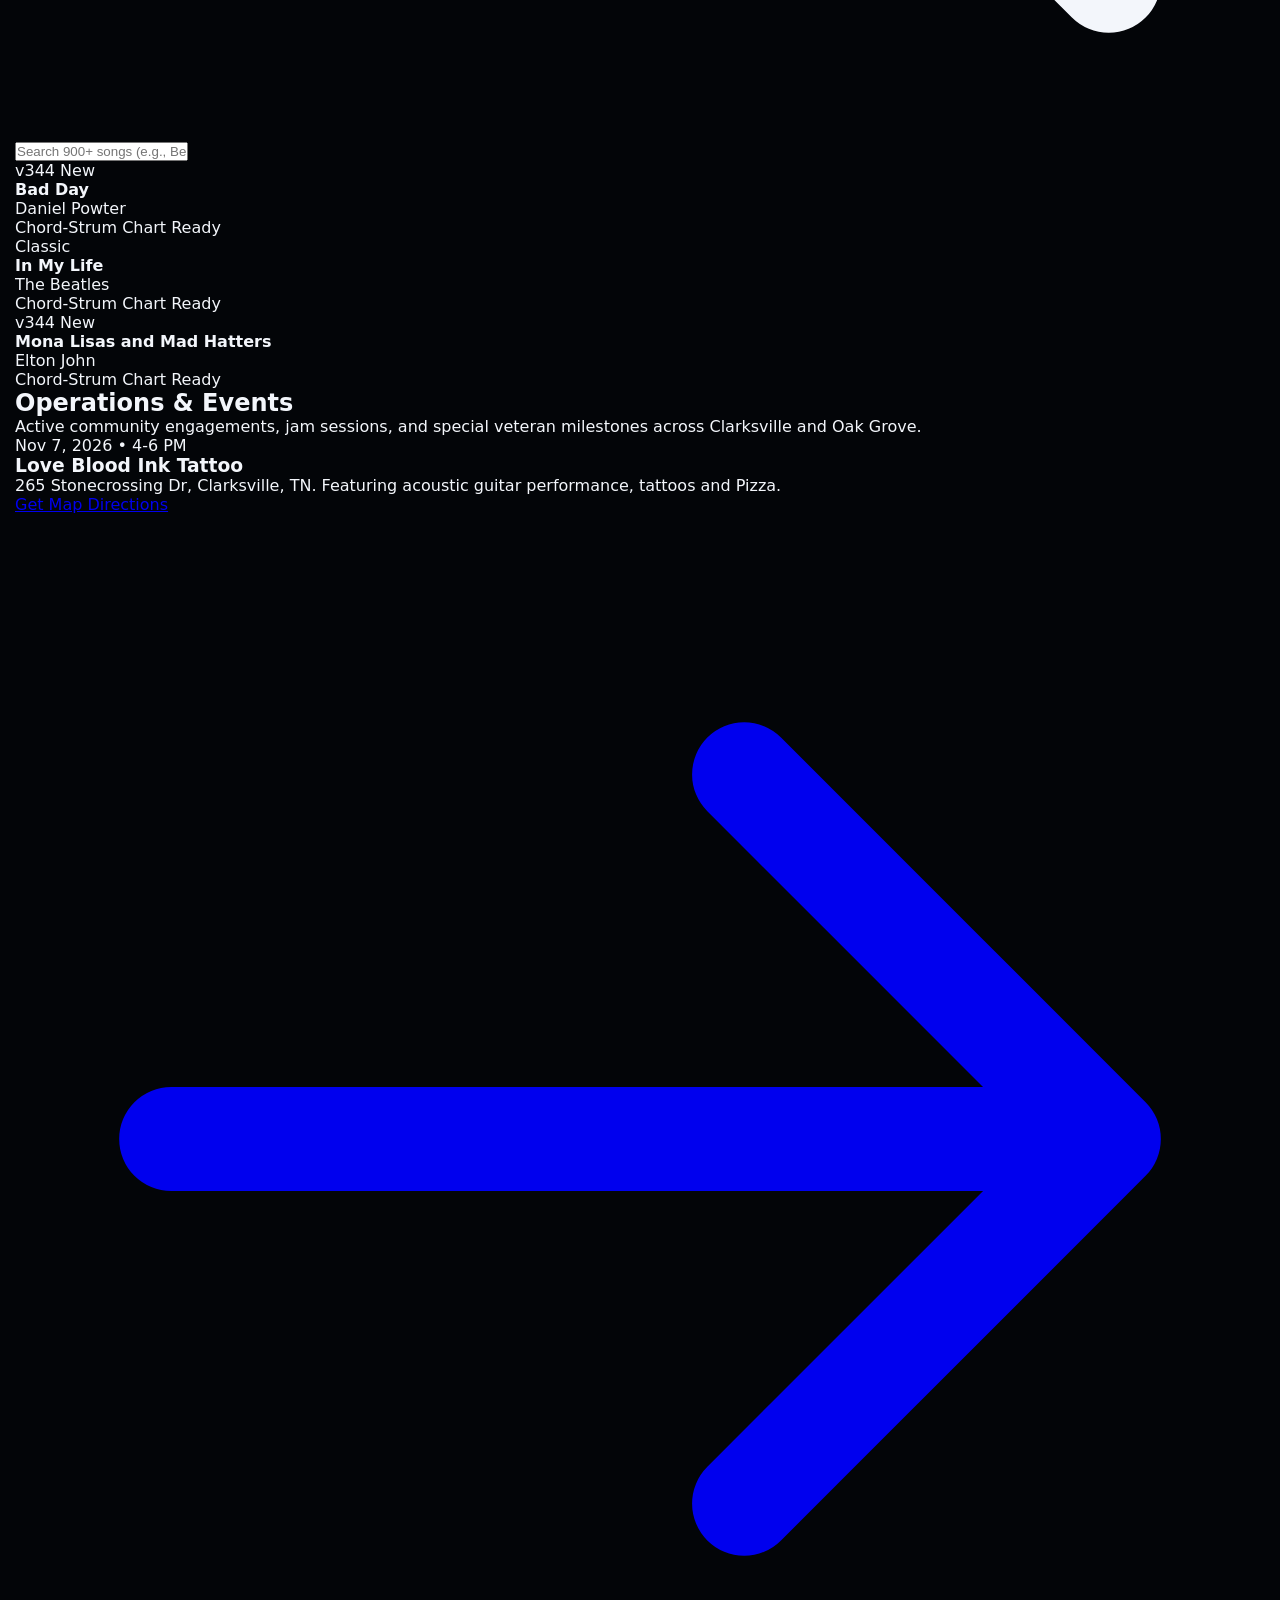
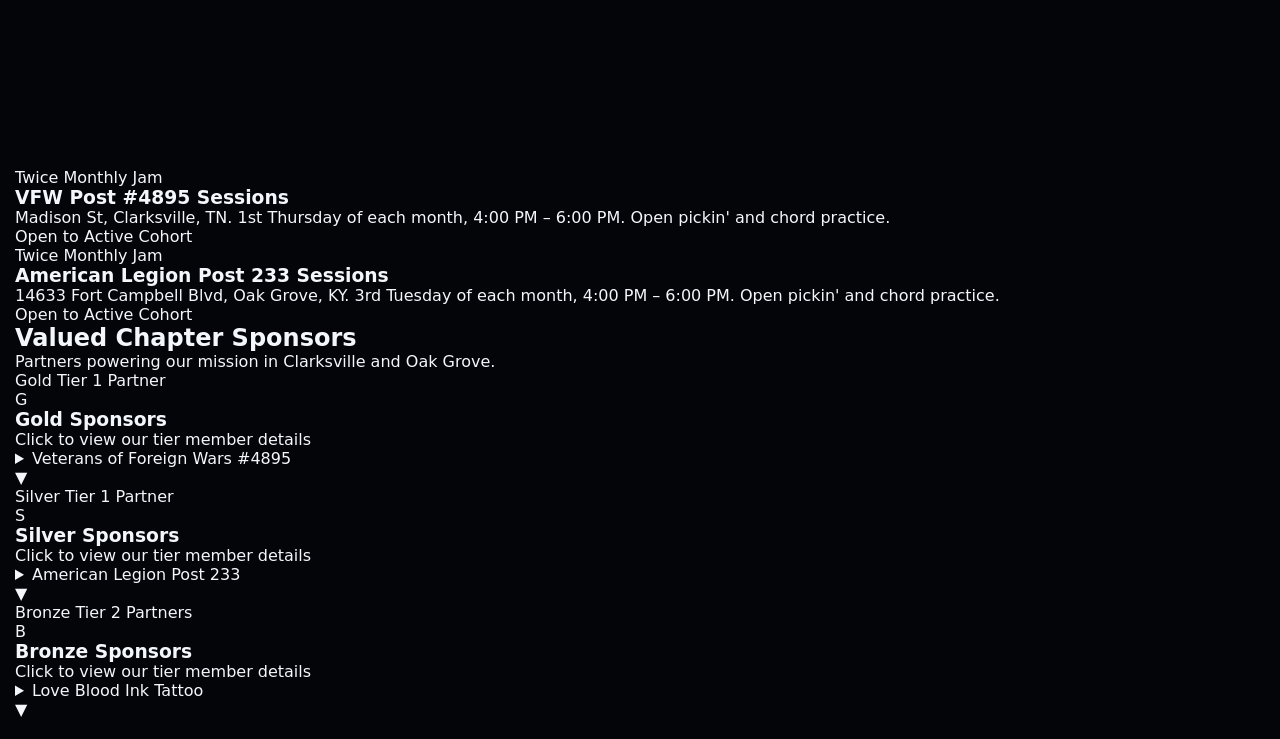
==== commit 72e25285: "Add image container to hero section Added a new image container with a guitar image in the hero sect" ====
--- a/index.html
+++ b/index.html
@@ -31,7 +31,7 @@
     <div id="nav-placeholder"></div>
 
     <!-- Ticker Container -->
-    <div class="relative z-10 max-w-7xl mx-auto px-6 mt-8">
+    <div class="relative z-10 max-w-7xl mx-auto px-6 mt-4">
         <div class="border border-slate-800/80 bg-slate-950/60 backdrop-blur-md rounded-3xl overflow-hidden py-4 shadow-xl">
             <div class="flex whitespace-nowrap animate-marquee">
                 <div class="flex items-center gap-12 text-sm font-semibold tracking-wider text-slate-300 px-6">
@@ -88,9 +88,13 @@
     </section> -->
 
     <!-- Hero Section -->
-    <header class="relative z-10 max-w-7xl mx-auto px-6 pt-8 pb-6 lg:pt-10 lg:pb-8">
+    <header class="relative z-10 max-w-7xl mx-auto px-6 pt-8 pb-6 lg:pt-4 lg:pb-8">
         <div class="grid lg:grid-cols-12 gap-12 items-center">
             <div class="lg:col-span-7 space-y-8">
+                <!-- New Image Container -->
+                <div class="rounded-3xl bg-slate-900/60 border border-slate-800/80 backdrop-blur-xl p-4 overflow-hidden shadow-xl max-w-md">
+                    <img src="images/wall_of_guitars_1.jpg" alt="Description" class="w-full h-auto object-cover rounded-2xl">
+                </div>
                 <div class="inline-flex items-center gap-2 px-3.5 py-1.5 rounded-full bg-amber-500/10 border border-amber-500/20 text-amber-400 text-xs font-semibold tracking-wide uppercase animate-pulse">
                     <span class="w-2 h-2 rounded-full bg-amber-400"></span>
                     Active Chapter Command • Est. Feb 18, 2026
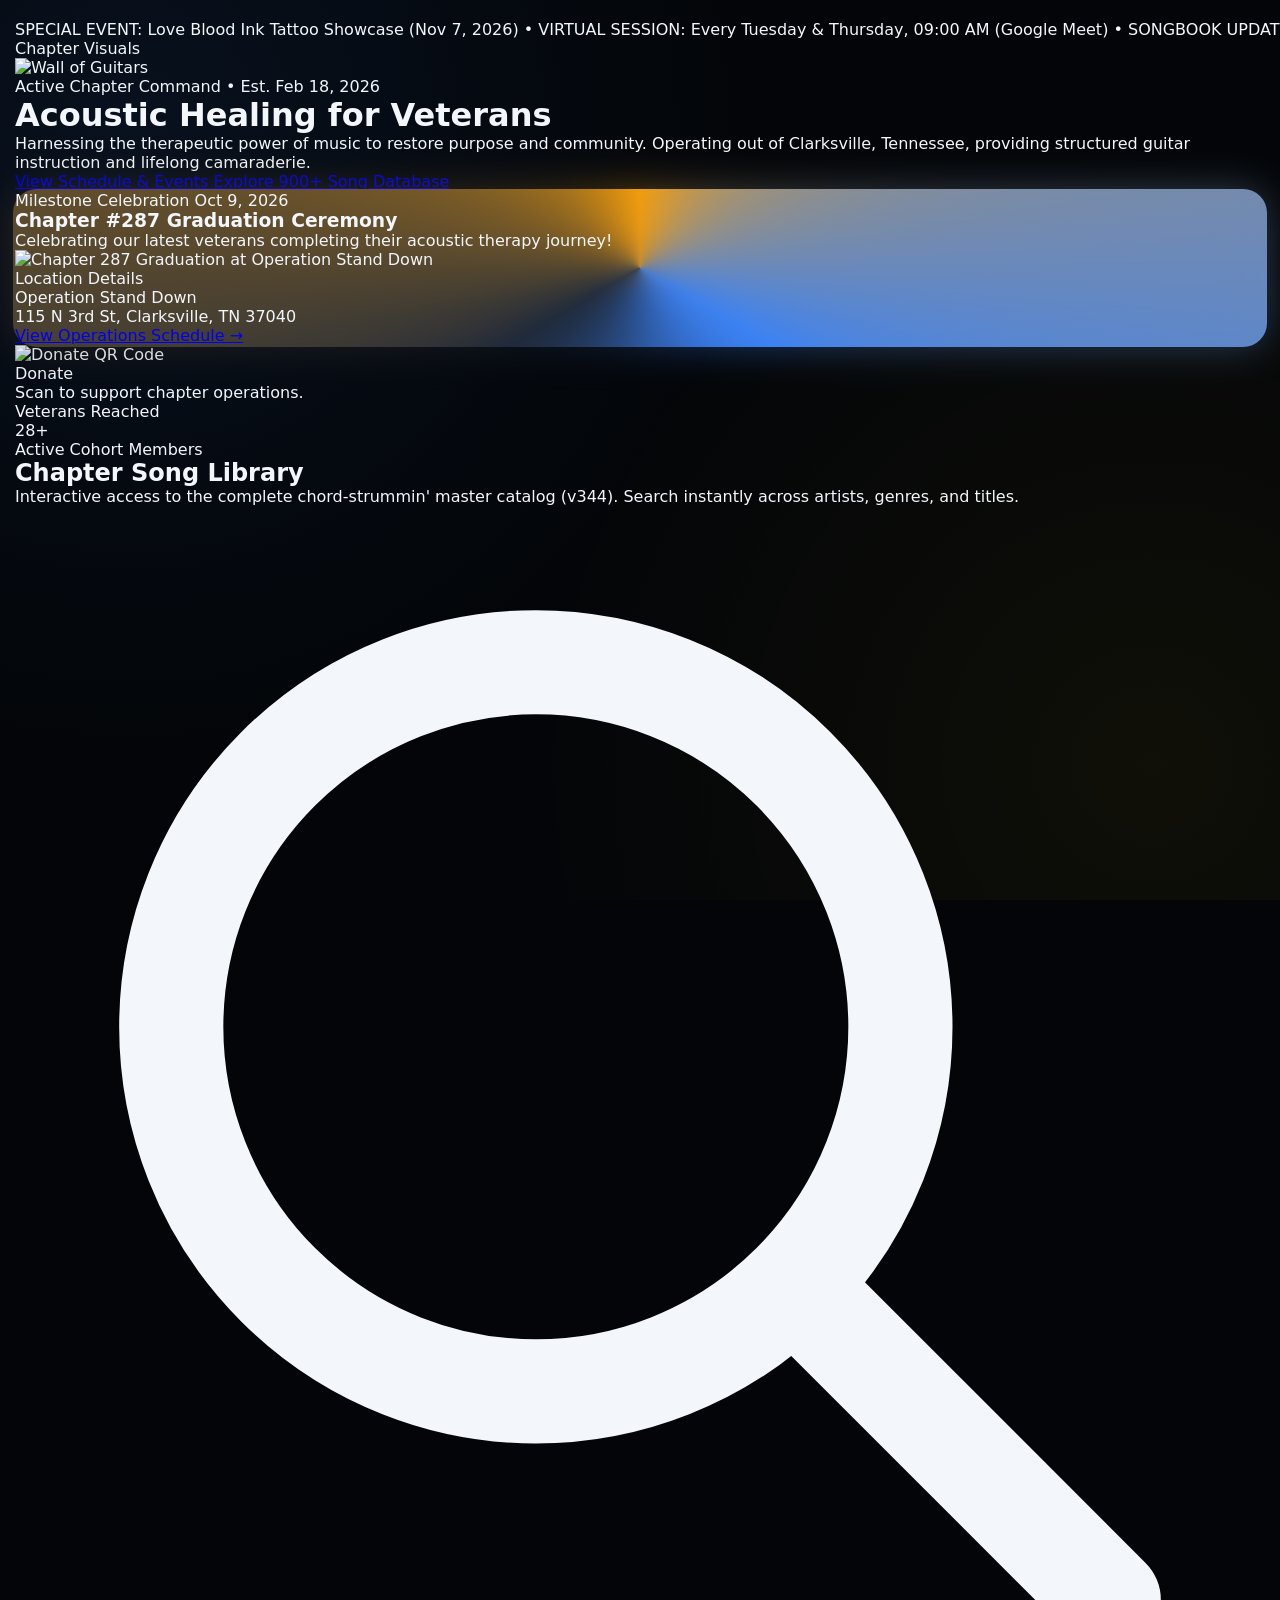
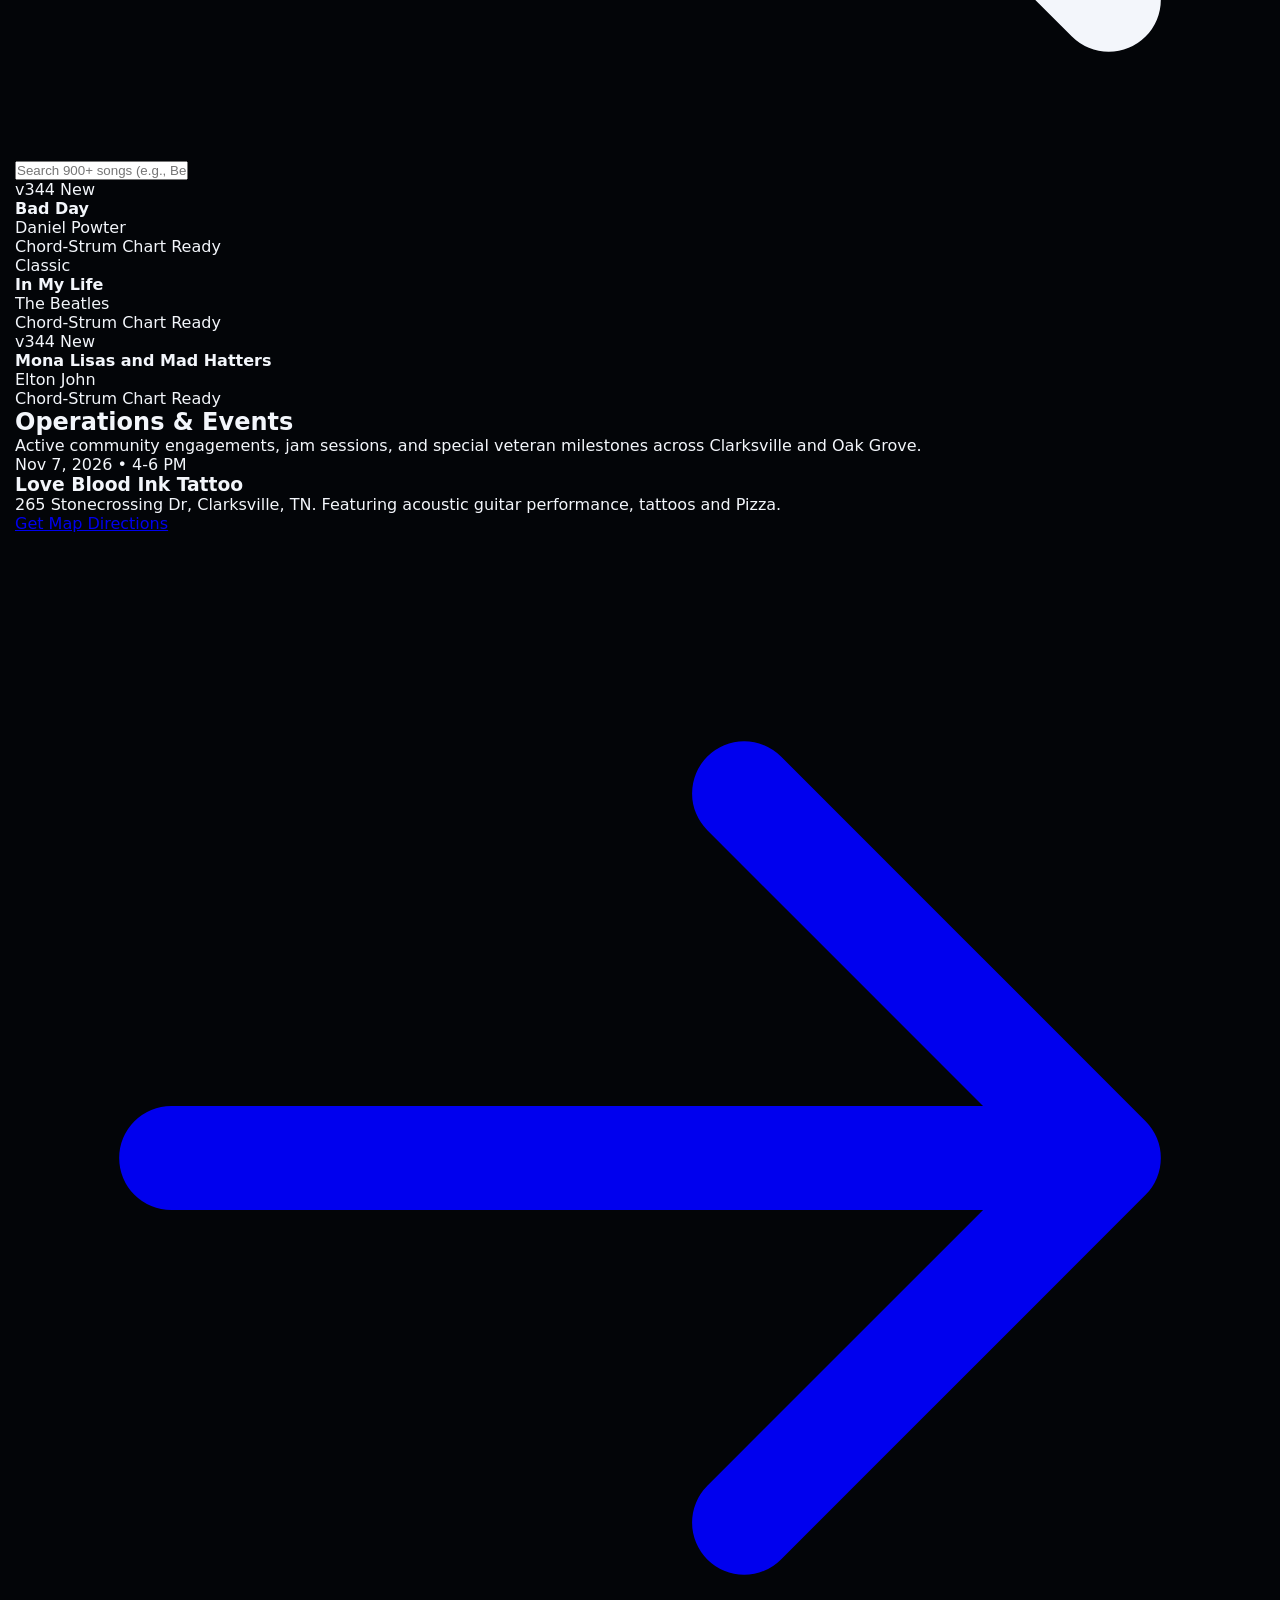
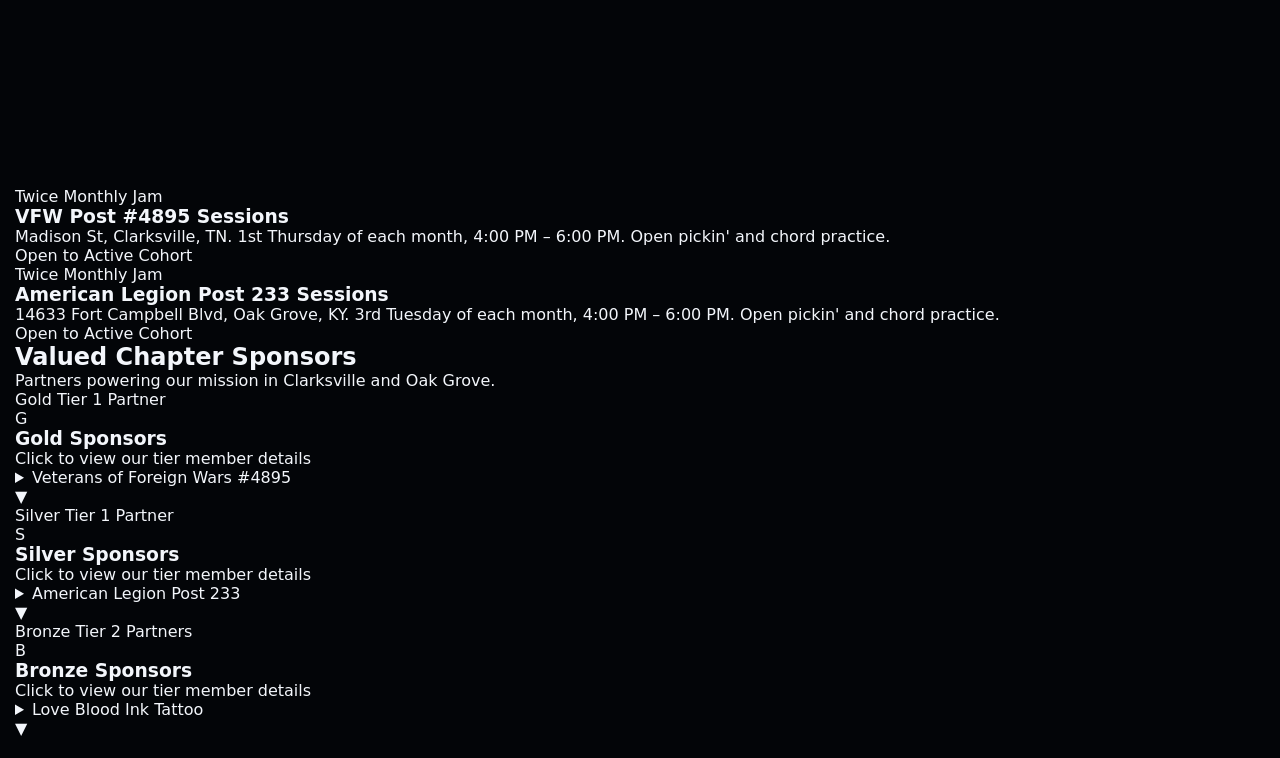
==== commit b3ce6ad3: "Add new image container for chapter visuals Added a new image container matching the Milestone card " ====
--- a/index.html
+++ b/index.html
@@ -91,9 +91,16 @@
     <header class="relative z-10 max-w-7xl mx-auto px-6 pt-8 pb-6 lg:pt-4 lg:pb-8">
         <div class="grid lg:grid-cols-12 gap-12 items-center">
             <div class="lg:col-span-7 space-y-8">
-                <!-- New Image Container -->
-                <div class="rounded-3xl bg-slate-900/60 border border-slate-800/80 backdrop-blur-xl p-4 overflow-hidden shadow-xl max-w-md">
-                    <img src="images/wall_of_guitars_1.jpg" alt="Description" class="w-full h-auto object-cover rounded-2xl">
+               <!-- New Image Container matching the Milestone card structure -->
+                <div class="rounded-3xl bg-slate-900/60 border border-slate-800/80 backdrop-blur-xl p-6 shadow-xl max-w-md space-y-4">
+                    <div class="flex items-center justify-between">
+                        <span class="px-2.5 py-0.5 rounded-full bg-amber-500/20 text-amber-400 text-xs font-extrabold tracking-wider uppercase border border-amber-500/30">
+                            Chapter Visuals
+                        </span>
+                    </div>
+                    <div class="rounded-2xl overflow-hidden border border-slate-700/50 bg-slate-950/40">
+                        <img src="images/wall_of_guitars_1.jpg" alt="Wall of Guitars" class="w-full h-auto object-cover rounded-xl">
+                    </div>
                 </div>
                 <div class="inline-flex items-center gap-2 px-3.5 py-1.5 rounded-full bg-amber-500/10 border border-amber-500/20 text-amber-400 text-xs font-semibold tracking-wide uppercase animate-pulse">
                     <span class="w-2 h-2 rounded-full bg-amber-400"></span>
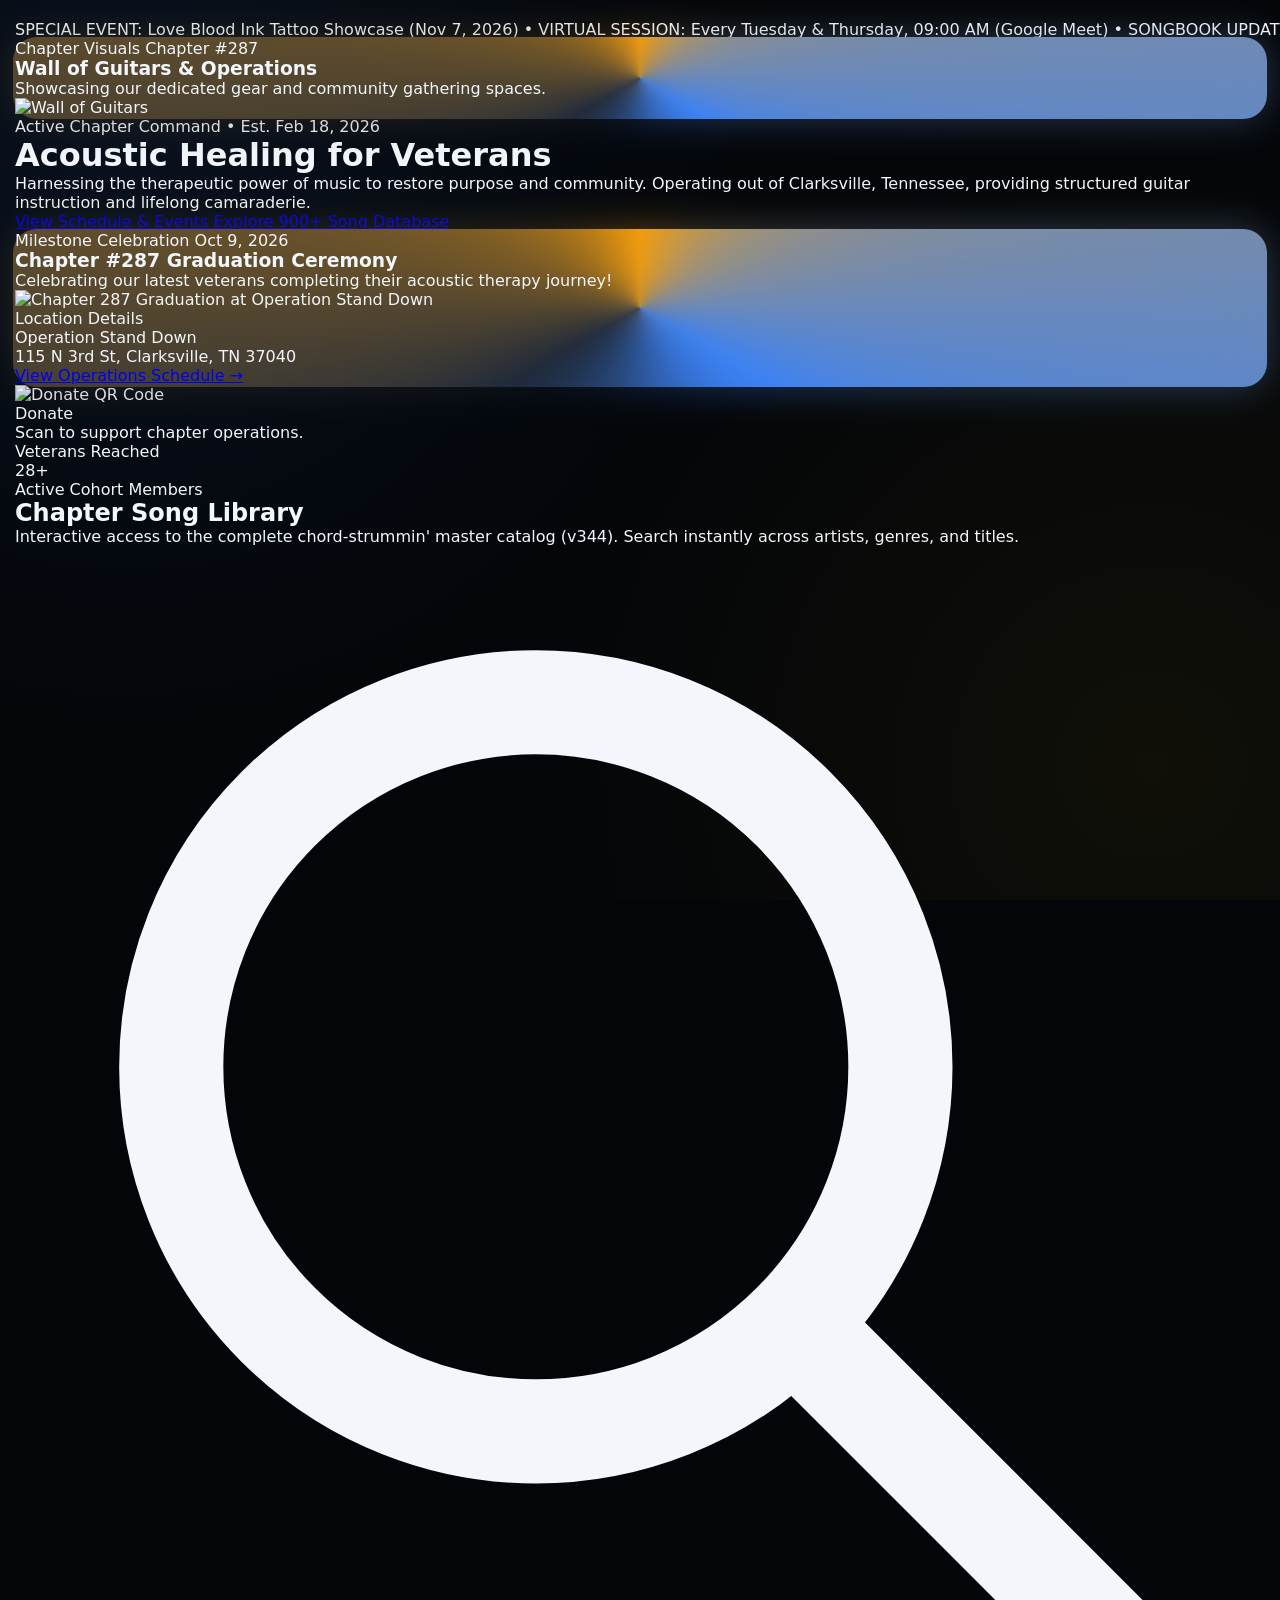
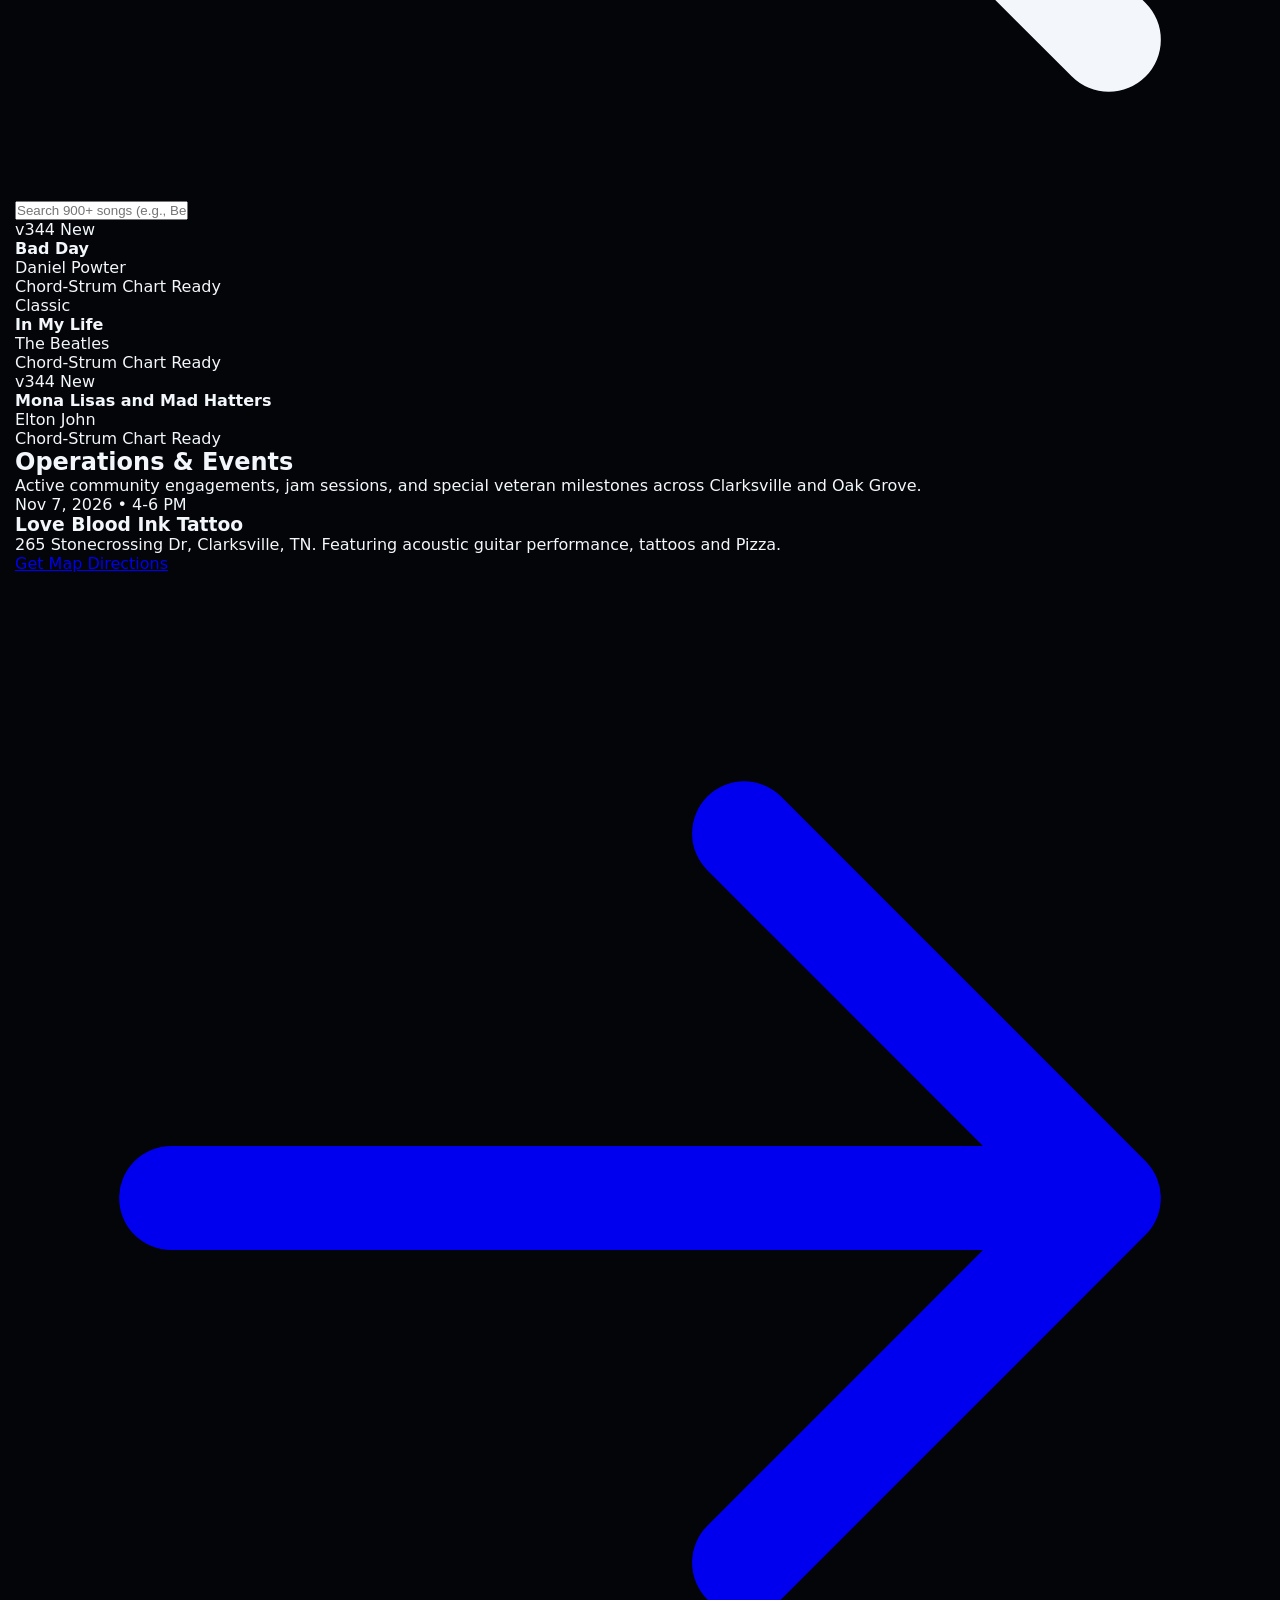
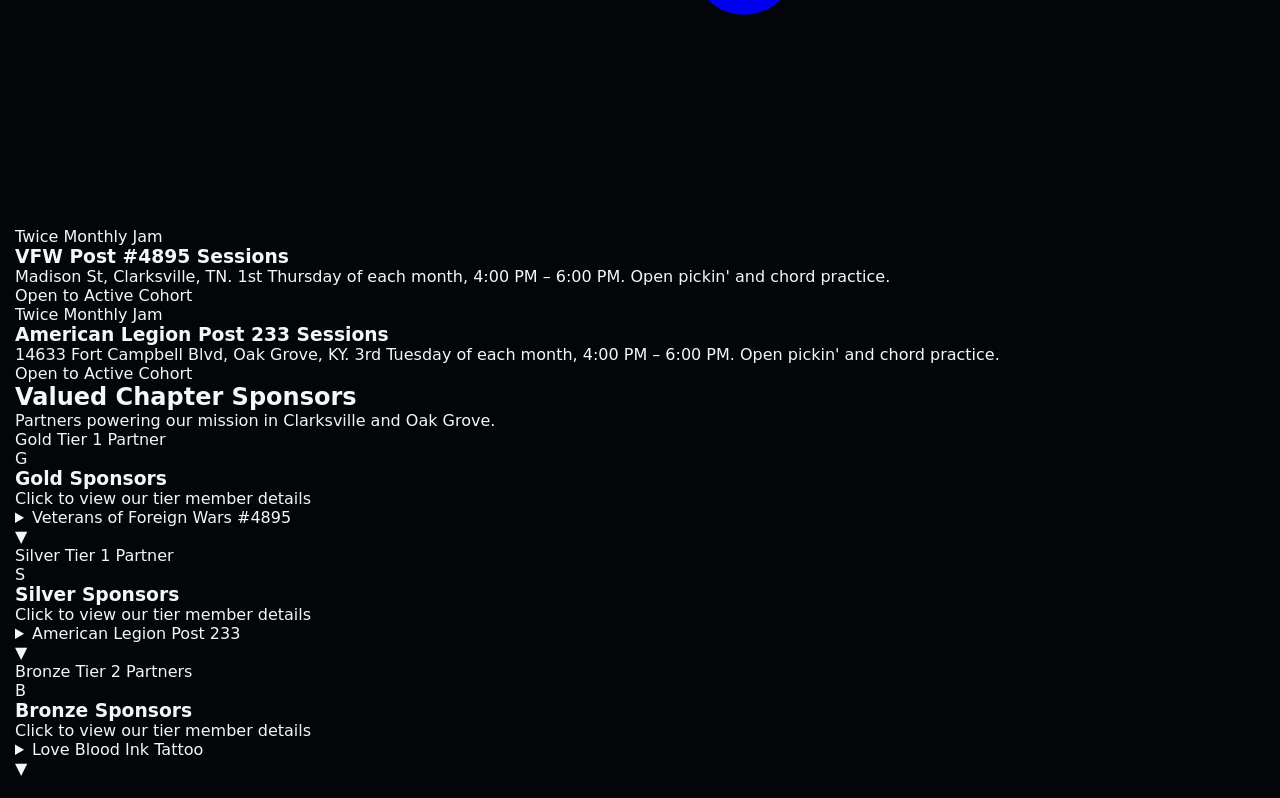
==== commit 6d5089c5: "Revamp Hero Section layout and content Updated the layout and content of the Hero Section in index.h" ====
--- a/index.html
+++ b/index.html
@@ -89,41 +89,68 @@
 
     <!-- Hero Section -->
     <header class="relative z-10 max-w-7xl mx-auto px-6 pt-8 pb-6 lg:pt-4 lg:pb-8">
-        <div class="grid lg:grid-cols-12 gap-12 items-center">
-            <div class="lg:col-span-7 space-y-8">
-               <!-- New Image Container matching the Milestone card structure -->
-                <div class="rounded-3xl bg-slate-900/60 border border-slate-800/80 backdrop-blur-xl p-6 shadow-xl max-w-md space-y-4">
-                    <div class="flex items-center justify-between">
-                        <span class="px-2.5 py-0.5 rounded-full bg-amber-500/20 text-amber-400 text-xs font-extrabold tracking-wider uppercase border border-amber-500/30">
-                            Chapter Visuals
-                        </span>
-                    </div>
-                    <div class="rounded-2xl overflow-hidden border border-slate-700/50 bg-slate-950/40">
-                        <img src="images/wall_of_guitars_1.jpg" alt="Wall of Guitars" class="w-full h-auto object-cover rounded-xl">
-                    </div>
-                </div>
-                <div class="inline-flex items-center gap-2 px-3.5 py-1.5 rounded-full bg-amber-500/10 border border-amber-500/20 text-amber-400 text-xs font-semibold tracking-wide uppercase animate-pulse">
+        <div class="grid lg:grid-cols-12 gap-12 items-start">
+            
+            <!-- Left Column (7 Columns Wide) -->
+            <div class="lg:col-span-7 flex flex-col justify-between space-y-8">
+                
+                <!-- Glowing Wall of Guitars Container (Full Width of Left Column, Aligned at Top) -->
+                <div class="relative p-[2px] rounded-3xl overflow-hidden shadow-2xl shadow-amber-500/20 animate-border-glow w-full">
+                    <div class="relative z-10 bg-slate-900/95 backdrop-blur-xl p-6 rounded-[23px] space-y-4 border border-slate-800/80 flex flex-col justify-between">
+                        
+                        <!-- Header & Badge -->
+                        <div class="space-y-1">
+                            <div class="flex items-center justify-between">
+                                <span class="px-2.5 py-0.5 rounded-full bg-amber-500/20 text-amber-400 text-xs font-extrabold tracking-wider uppercase border border-amber-500/30">
+                                    Chapter Visuals
+                                </span>
+                                <span class="text-xs text-slate-400 font-medium">Chapter #287</span>
+                            </div>
+                            <h3 class="text-xl font-bold font-['Space_Grotesk'] text-white mt-2">
+                                Wall of Guitars & Operations
+                            </h3>
+                            <p class="text-slate-300 text-sm leading-relaxed">
+                                Showcasing our dedicated gear and community gathering spaces.
+                            </p>
+                        </div>
+
+                        <!-- Wall of Guitars Image Preview -->
+                        <div class="rounded-xl overflow-hidden border border-slate-700/50 bg-slate-950/40 relative group flex items-center justify-center p-2">
+                            <img src="images/wall_of_guitars_1.jpg" alt="Wall of Guitars" class="w-full h-64 lg:h-72 object-cover rounded-lg group-hover:scale-[1.02] transition-transform duration-500">
+                        </div>
+
+                    </div>
+                </div>
+
+                <!-- Active Chapter Command Badge -->
+                <div class="inline-flex items-center gap-2 px-3.5 py-1.5 rounded-full bg-amber-500/10 border border-amber-500/20 text-amber-400 text-xs font-semibold tracking-wide uppercase animate-pulse w-fit">
                     <span class="w-2 h-2 rounded-full bg-amber-400"></span>
                     Active Chapter Command • Est. Feb 18, 2026
                 </div>
-                <h1 class="text-5xl lg:text-7xl font-extrabold font-['Space_Grotesk'] tracking-tight leading-[1.1]">
-                    Acoustic Healing for <span class="text-transparent bg-clip-text bg-gradient-to-r from-amber-400 to-amber-600">Veterans</span>
-                </h1>
-                <p class="text-slate-400 text-lg leading-relaxed">
-                    Harnessing the therapeutic power of music to restore purpose and community. Operating out of Clarksville, Tennessee, providing structured guitar instruction and lifelong camaraderie.
-                </p>
-                <div class="flex flex-wrap gap-4 pt-2">
-                    <a href="operations.html" class="px-8 py-4 rounded-2xl bg-gradient-to-r from-amber-500 to-amber-600 text-slate-950 font-bold hover:from-amber-400 hover:to-amber-500 transition-all shadow-lg shadow-amber-500/20 flex items-center gap-2">
-                        View Schedule &amp; Events
-                    </a>
-                    <a href="songs.html" class="px-8 py-4 rounded-2xl bg-slate-900/80 border border-slate-800 text-white font-bold hover:bg-slate-800 hover:border-slate-700 transition-all">
-                        Explore 900+ Song Database
-                    </a>
-                </div>
-            </div>
-
-            <!-- Bento Cards Column -->
+
+                <!-- Hero Title & Text -->
+                <div class="space-y-6">
+                    <h1 class="text-5xl lg:text-7xl font-extrabold font-['Space_Grotesk'] tracking-tight leading-[1.1]">
+                        Acoustic Healing for <span class="text-transparent bg-clip-text bg-gradient-to-r from-amber-400 to-amber-600">Veterans</span>
+                    </h1>
+                    <p class="text-slate-400 text-lg leading-relaxed">
+                        Harnessing the therapeutic power of music to restore purpose and community. Operating out of Clarksville, Tennessee, providing structured guitar instruction and lifelong camaraderie.
+                    </p>
+                    <div class="flex flex-wrap gap-4 pt-2">
+                        <a href="operations.html" class="px-8 py-4 rounded-2xl bg-gradient-to-r from-amber-500 to-amber-600 text-slate-950 font-bold hover:from-amber-400 hover:to-amber-500 transition-all shadow-lg shadow-amber-500/20 flex items-center gap-2">
+                            View Schedule & Events
+                        </a>
+                        <a href="songs.html" class="px-8 py-4 rounded-2xl bg-slate-900/80 border border-slate-800 text-white font-bold hover:bg-slate-800 hover:border-slate-700 transition-all">
+                            Explore 900+ Song Database
+                        </a>
+                    </div>
+                </div>
+
+            </div>
+
+            <!-- Right Column: Bento Cards Column (5 Columns Wide) -->
             <div class="lg:col-span-5 space-y-6">
+                
                 <!-- Graduation Flash Announcement Card with Continuous Glowing Border -->
                 <div class="relative p-[2px] rounded-3xl overflow-hidden shadow-2xl shadow-amber-500/20 animate-border-glow">
                     <div class="relative z-10 bg-slate-900/95 backdrop-blur-xl p-6 rounded-[23px] space-y-5 border border-slate-800/80">
@@ -159,13 +186,14 @@
                         <!-- Action Button -->
                         <div>
                             <a href="sessions.html" class="w-full inline-flex items-center justify-center px-6 py-3 rounded-xl bg-amber-500 hover:bg-amber-400 text-black font-bold text-sm transition-all shadow-lg shadow-amber-500/30 transform hover:-translate-y-0.5">
-                                View Operations Schedule &rarr;
+                                View Operations Schedule →
                             </a>
                         </div>
 
                     </div>
                 </div>
                 
+                <!-- Donate & Veterans Reached Mini Cards -->
                 <div class="grid grid-cols-2 gap-4">
                     <div class="p-6 rounded-3xl bg-slate-900/60 border border-slate-800/80 backdrop-blur-md flex flex-col justify-between">
                         <div class="w-16 h-16 rounded-2xl bg-white p-2 flex items-center justify-center mb-4 overflow-hidden">
@@ -182,6 +210,7 @@
                         <div class="text-xs text-slate-400">Active Cohort Members</div>
                     </div>
                 </div>
+
             </div>
         </div>
     </header>
